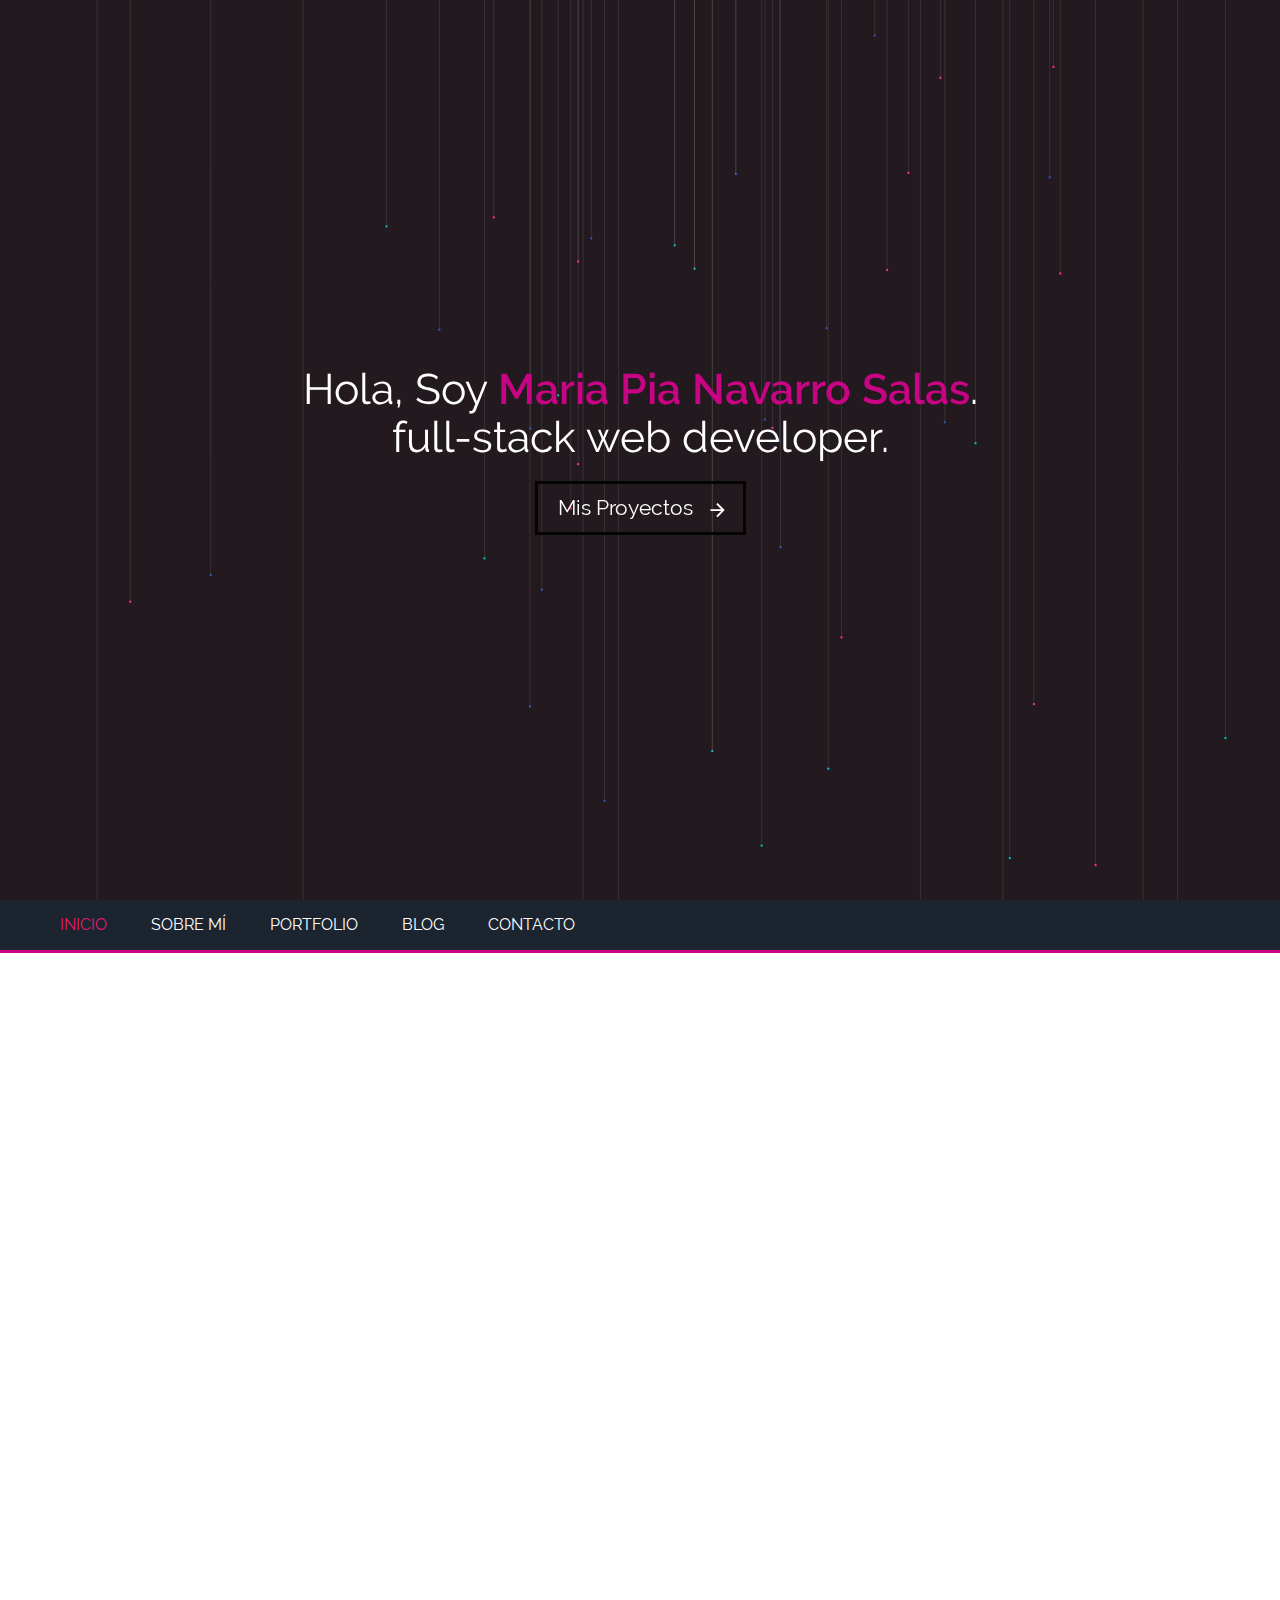
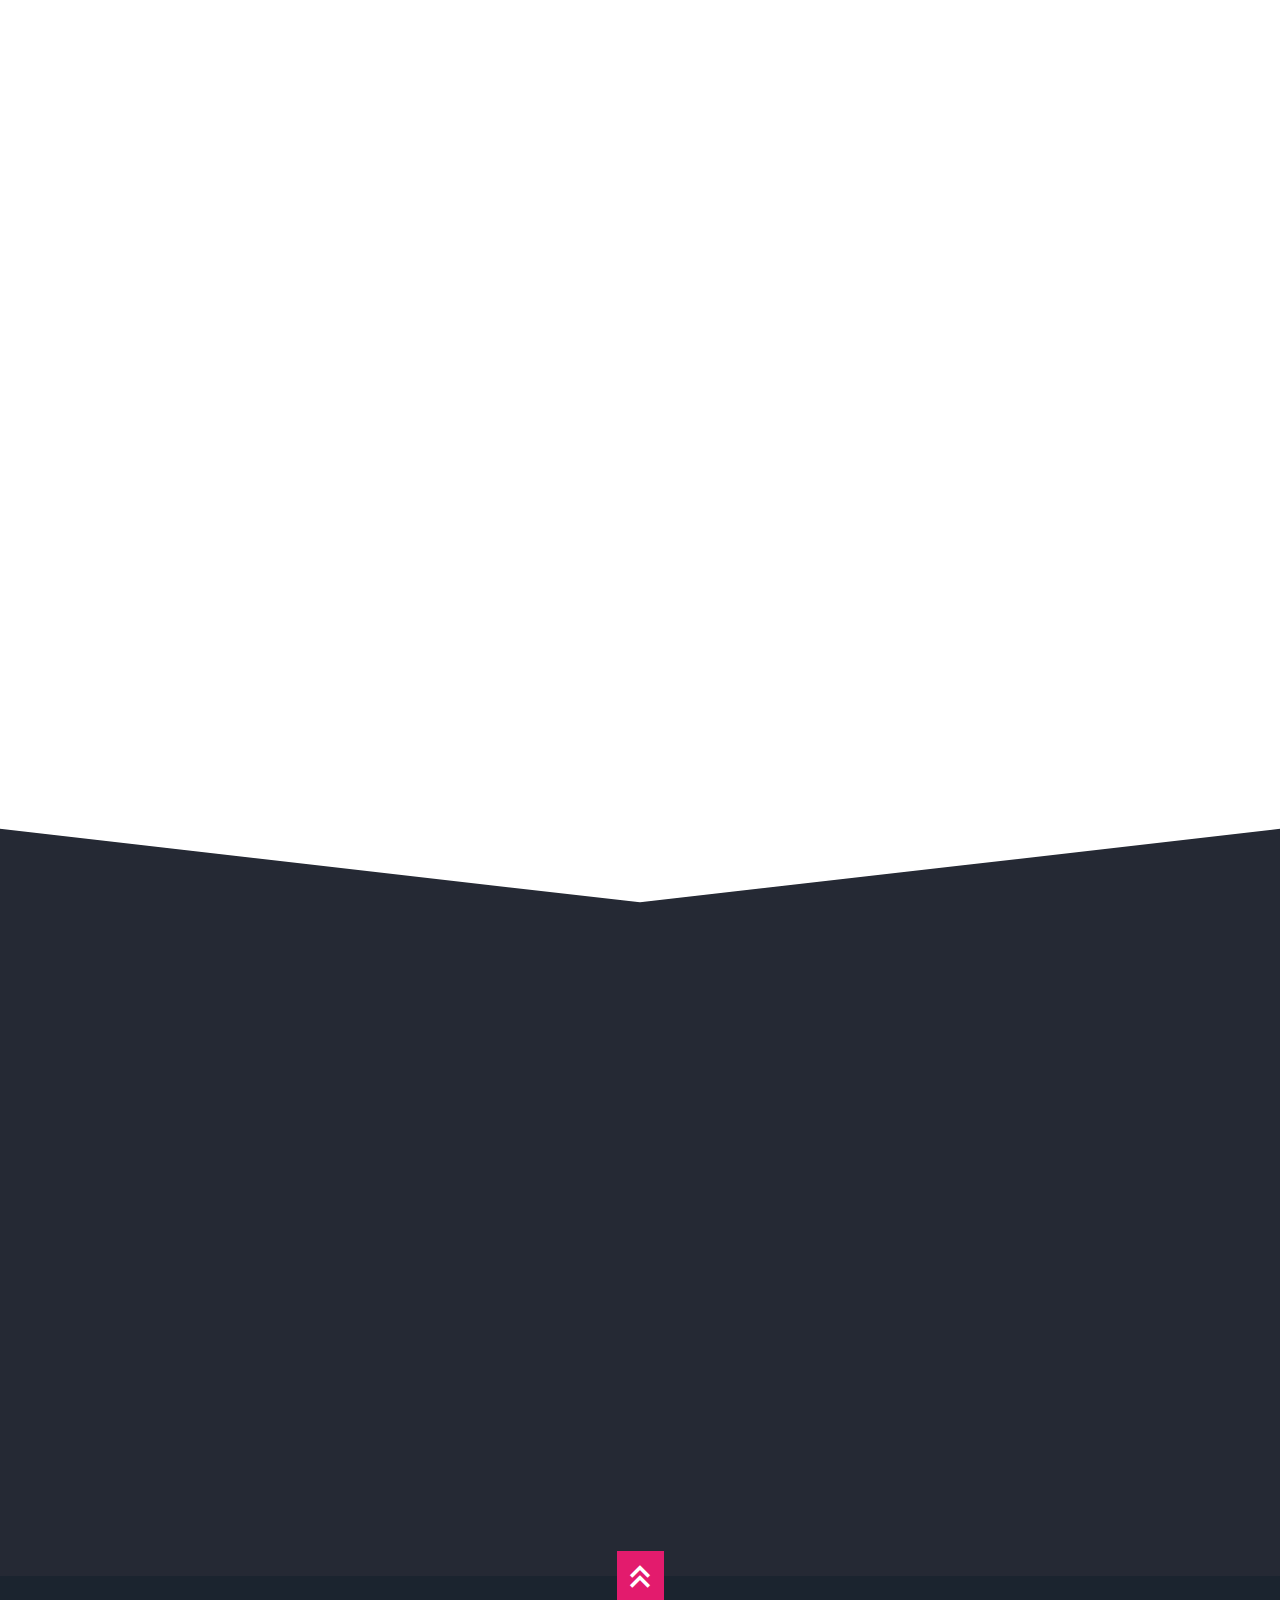
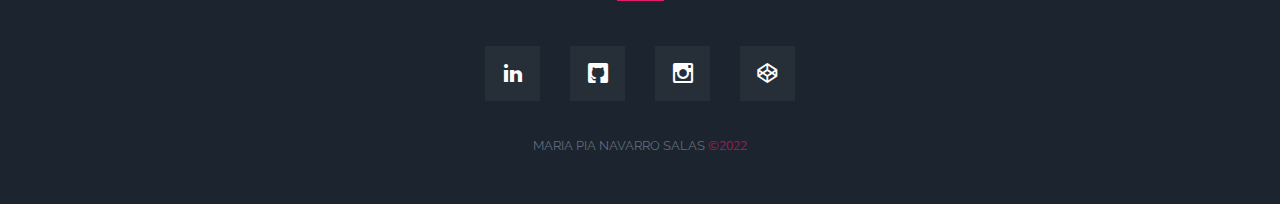
==== index.html @ 1028c662 "first commit" ====
<!DOCTYPE html>
<html>
  
<head>
    <title></title>
    <meta
      name="viewport"
      content="width=device-width, initial-scale=1.0, maximum-scale=1, user-scalable=no"
    />

    <!-- HOSTED -->
    <link
      href="https://fonts.googleapis.com/css?family=Open+Sans:400,600,700,600italic,300italic,400italic,300,700italic,800italic,800"
      rel="stylesheet"
      type="text/css"
    />
    <link
      href="fonts/mdi/css/materialdesignicons.min.css"
      media="all"
      rel="stylesheet"
    />

    <!-- LOCAL -->
    <link rel="stylesheet" href="style/style.css" />
    <link rel='shortcut icon' href='favicon.ico' type='image/x-icon'/ >

    <!-- HOSTED -->
    <script src="../cdnjs.cloudflare.com/ajax/libs/prefixfree/1.0.7/prefixfree.min.js"></script>
    <script src="../ajax.googleapis.com/ajax/libs/jquery/2.2.0/jquery.min.js"></script>
    <script src="../cdnjs.cloudflare.com/ajax/libs/mixitup/2.1.11/jquery.mixitup.min.js"></script>
    <script src="../cdnjs.cloudflare.com/ajax/libs/waypoints/4.0.0/jquery.waypoints.min.js"></script>

    <!-- LOCAL -->
    <script src="scripts/pt.min.js"></script>
    <script src="scripts/index.js"></script>
    <script src="scripts/modal.js"></script>
  </head>
  <body>
    <div class="overflow-wrap">
      <!-- HOME -->
      <div class="modal-wrap flex">
        <div class="mask"></div>
        <div class="modal" id="modal">
          <div class="carousel-wrap">
            <div class="window">
              <div id="carousel">
                
                <div class="slide"></div>
                <div class="slide"></div>
              </div>
              <i class="mdi mdi-chevron-left" id="prev"></i>
              <i class="mdi mdi-chevron-right" id="next"></i>
            </div>
          </div>
          <div class="info-box">
            <div class="title"></div>
            <div class="tag"></div>
            <div class="detail"></div>
            <a href="#" target="_blank"
              ><div class="button">
                <i class="mdi mdi-open-in-new"></i>VIEW SITE
              </div></a
            >
          </div>
          <i class="close mdi mdi-close"></i>
        </div>
      </div>

      <section id="home" class="flex height-fix">
        <div id="pt" class="canvas"></div>
        <div class="flex">
          <div class="text">
            Hola, Soy <span class="highlight">Maria Pia Navarro Salas</span>.
            <br />
             full-stack web developer.
          </div>

          <div class="button page-link" dest="about">
            Mis Proyectos <i class="mdi mdi-arrow-right"></i>
          </div>

          <nav class="flex">
            <div class="link-wrap">
              <div class="active page-link" dest="home">inicio</div>
              <div class="page-link" dest="about">sobre mí</div>
              <div class="page-link" dest="portfolio">portfolio</div>
              <div class="page-link" dest="blog">blog</div>
              <div class="page-link" dest="contact">contacto</div>
            </div>
            <i class="mdi mdi-menu"></i>
          </nav>
        </div>
      </section>

      <!-- ABOUT -->
      <section id="about">
        <div class="container flex">
          <div class="header waypoint" data-animation="slide-in-left">
            SOBRE MÍ
          </div>
          <div
            class="header-bar waypoint"
            data-animation="slide-in-left"
            data-delay=".5s"
          ></div>

          <div class="flex row label-wrap">
            <div class="flex row-gt-sm">
              <div class="flex bullet-wrap ">
                <div class="hex-wrap waypoint" data-animation="flip-in-x">
                  <div class="hexagon">
                    <i class="mdi mdi-lan"></i>
                  </div>
                </div>
                <div class="waypoint" data-animation="fade-in">
                  <div class="label bold">Experiencia Integral</div>
                  <div>
                    Capacidad en desarrollo frontend y backend para trabajar en todas las capas de una app.
                  </div>
                </div>
              </div>

              <div class="flex bullet-wrap ">
                <div
                  class="hex-wrap waypoint"
                  data-animation="flip-in-x"
                  data-delay=".2s"
                >
                  <div class="hexagon">
                    <i class="mdi mdi-alert"></i>
                  </div>
                </div>
                <div class="waypoint" data-animation="fade-in" data-delay=".2s">
                  <div class="label bold">Resolución de Problemas</div>
                  <div>Habilidad para identificar y solucionar desafíos técnicos de manera eficiente.</div>
                </div>
              </div>
            </div>
            <div class="flex row-gt-sm">
              <div class="flex bullet-wrap ">
                <div
                  class="hex-wrap waypoint"
                  data-animation="flip-in-x"
                  data-delay=".4s"
                >
                  <div class="hexagon">
                    <i class="mdi mdi-wechat"></i>
                  </div>
                </div>
                <div class="waypoint" data-animation="fade-in" data-delay=".4s">
                  <div class="label bold">Colaboración y Comunicación</div>
                  <div>Habilidad para trabajar en equipo, comunicar ideas técnicas y colaborar efectivamente.</div>
                </div>
              </div>

              <div class="flex bullet-wrap ">
                <div
                  class="hex-wrap waypoint"
                  data-animation="flip-in-x"
                  data-delay=".6s"
                >
                  <div class="hexagon">
                    <i class="mdi mdi-trending-up"></i>
                  </div>
                </div>
                <div class="waypoint" data-animation="fade-in" data-delay=".6s">
                  <div class="label bold">Aprendizaje Continuo</div>
                  <div>
                    Voluntad para adaptarme y aprender constantemente las últimas tendencias y tecnologías en desarrollo web.
                  </div>
                </div>
              </div>
            </div>
          </div>

          <div class="skills-wrapper flex row-gt-sm">
            <div
              class="flex flex-50-gt-sm waypoint"
              data-animation="slide-in-left"
            >
              <img src="img/me11.png" class="me" />
              <!-- <div><img class="up-arrow" src="img/up-arrow.png"></div> -->
              <div class="label bold">Quién Soy?</div>
              <div>
                Soy Desarrolladora-Fullstack
                <a
                  class="highlight"
                  href="https://github.com/RedDallya"
                  target="_blank"
                  >FreeLance</a
                >
                en Argentina, BA.
                <br />
                Poseo un profundo interés y pasión por el universo de las bases de datos, la integración de sistemas y la aplicación creativa de estos conocimientos en entornos profesionales.
                <br />
                <span class="page-link highlight" dest="contact"
                  >Hagamos algo especial!</span
                >
              </div>
            </div>

            <div
              class="flex flex-50-gt-sm waypoint bars-wrap"
              data-animation="slide-in-right"
            >
              <div class="bar flex">
                <div class="bar fill" style="width:90%">
                  <div class="tag bold flex">CSS</div>
                </div>
                <span>90%</span>
              </div>

              <div class="bar flex">
                <div class="bar fill" style="width:95%">
                  <div class="tag bold flex">HTML</div>
                </div>
                <span>95%</span>
              </div>

              <div class="bar flex">
                <div class="bar fill" style="width:90%">
                  <div class="tag bold flex">React.js</div>
                </div>
                <span>80%</span>
              </div>

              <div class="bar flex">
                <div class="bar fill" style="width:90%">
                  <div class="tag bold flex">Java</div>
                </div>
                <span>80%</span>
              </div>

              <div class="bar flex">
                <div class="bar fill" style="width:90%">
                  <div class="tag bold flex">Angular</div>
                </div>
                <span>90%</span>
              </div>

              <div class="bar flex">
                <div class="bar fill" style="width:85%">
                  <div class="tag bold flex">Node.js</div>
                </div>
                <span>85%</span>
              </div>

              <div class="bar flex">
                <div class="bar fill" style="width:65%">
                  <div class="tag bold flex">Ruby/Rails</div>
                </div>
                <span>65%</span>
              </div>

              <div class="bar flex">
                <div class="bar fill" style="width:90%">
                  <div class="tag bold flex">UI Design</div>
                </div>
                <span>90%</span>
              </div>

              <div class="bar flex">
                <div class="bar fill" style="width:90%">
                  <div class="tag bold flex">SpringBoot</div>
                </div>
                <span>90%</span>
              </div>

              <div class="bar flex">
                <div class="bar fill" style="width:50%">
                  <div class="tag bold flex">Python</div>
                </div>
                <span>50%</span>
              </div>
            </div>
          </div>
        </div>
      </section>

      <!-- PORTFOLIO -->
      <section class="flex" id="portfolio">
        <div class="header waypoint" data-animation="slide-in-right">
          PROYECTOS
        </div>
        <div
          class="header-bar waypoint"
          data-animation="slide-in-right"
          data-delay=".3s"
        ></div>

        <div class="filter-wrap waypoint" data-animation="fade-in">
          <div class="flex row">
            <div class="filter" data-filter="all">ALL</div>
           
          </div>
          <div class="float-bar">
            <div class="flex row">
              <div class="filter" data-filter="all">ALL</div>
              
              <div class="filter" data-filter=".react">REACT-JS</div>
              <div class="filter" data-filter=".js">JAVASCRIPT</div>
            </div>
          </div>
        </div>

        <div id="gallery" class="container flex row wrap waypoint">
          <div class="mix react" data-my-order="1">
            <div>
              <div class="card"></div>
              <div class="text">
                <div class="bold">PORTFOLIO CV</div>
                <span class="highlight">React JS / Java</span>
              </div>
              <div class="button" id="ordering">SABER MÁS</div>
            </div>
          </div>

          <div class="mix react" data-my-order="1">
            <div>
              <div class="card"></div>
              <div class="text">
                <div class="bold">DESCUBRE MUSAI CHAN </div>
                <span class="highlight">React JS / Python</span>
              </div>
              <div class="button" id="discover">SABER MÁS</div>
            </div>
          </div>

          <div class="mix react" data-my-order="1">
            <div>
              <div class="card"></div>
              <div class="text">
                <div class="bold">SERVICIOS</div>
                <span class="highlight">React / Ruby on Rails / AEM</span>
              </div>
              <div class="button" id="newrelic">SABER MÁS</div>
            </div>
          </div>

          <div class="mix js" data-my-order="1">
            <div>
              <div class="card"></div>
              <div class="text">
                <div class="bold">RESTAURANT MENU</div>
                <span class="highlight">JavaScript</span>
              </div>
              <div class="button" id="roambi">SABER MÁS</div>
            </div>
          </div>

          

         

         

        

          <div class="mix js" data-my-order="1">
            <div>
              <div class="card"></div>
              <div class="text">
                <div class="bold">DILERIA TRAVEL</div>
                <span class="highlight">React.js / Node</span>
              </div>
              <div class="button" id="themall">SABER MÁS</div>
            </div>
          </div>
        </div>
      </section>

     <!-- BLOG -->
<section id="blog">
  <div class="container flex">
    <div class="header waypoint" data-animation="slide-in-left">BLOG</div>
    <div
      class="header-bar waypoint"
      data-animation="slide-in-left"
      data-delay=".5s"
    ></div>

    <div class="flex row wrap">
      <div class="flex row-gt-sm">
        <a
          href="https://www.youtube.com/@DallyaCodeQueen/featured"
          target="_blank"
        >
          <div class="blog-wrap waypoint" data-animation="fade-in">
            <div class="fade-wrap">
              <div class="thumb" id="thumb-1"></div>
              <div class="label bold">Aprende programacion de cero a experto</div>
              <div class="date">mayo 09, 2023</div>
              <div class="bar"></div>
              <div class="text">
               Bienvenido a mi canal de youtube, aquí encontraras toda la informacion para convertirte en un auténtico experto de la programación, Únete!
              </div>
            </div>
          </div>
        </a>
      </div>
    </div>
  </div>
</section>


      <!-- CONTACT -->
      <section id="contact">
        <svg
          preserveAspectRatio="none"
          viewBox="0 0 100 102"
          height="75"
          width="100%"
          version="1.1"
          xmlns="http://www.w3.org/2000/svg"
          class="svgcolor-light"
        >
          <path d="M0 0 L50 100 L100 0 Z" fill="white" stroke="white"></path>
        </svg>
        <div class="container flex">
          <div class="header waypoint" data-animation="slide-in-left">
            CONTACTO
          </div>
          <div
            class="header-bar waypoint"
            data-animation="slide-in-right"
            data-delay=".25s"
          ></div>
          <div
            class="highlight waypoint"
            data-animation="slide-in-right"
            data-delay=".5s"
          >
          ¿Tienes alguna pregunta o quieres trabajar juntos?
          </div>
          <form
            class="waypoint"
            data-animation="pop-in"
            data-delay=".5s"
            id="contact-form"
          >
            <input placeholder="Nombre" type="text" name="name" required />
            <input
              placeholder="Email"
              type="email"
              name="email"
              required
            />
            <textarea
              placeholder="Tu Mensaje"
              type="text"
              name="message"
            ></textarea>
            <div id="success">
              <div>
                Tu mensaje fue enviado correctamente, gracias!<span
                  id="close"
                  class="mdi mdi-close"
                ></span>
              </div>
            </div>
            <input class="button" type="submit" id="submit" value="SUBMIT" />
          </form>
        </div>
      </section>

      <footer>
        <i class="mdi mdi-chevron-double-up page-link" dest="home"></i>

        <div class="icon-wrap flex row">
          <a href="https://www.linkedin.com/in/reddallya/">
            <div class="flex icon" id="icon-2">
              <i class="mdi mdi-linkedin"></i>
            </div>
          </a>
          <a href="https://github.com/RedDallya">
            <div class="flex icon" id="icon-3">
              <i class="mdi mdi-github-box"></i>
            </div>
          </a>
          <a href="https://instagram.com/pipi_salas3">
            <div class="flex icon" id="icon-4">
              <i class="mdi mdi-instagram"></i>
            </div>
          </a>
          <a href="https://codepen.io/RedDallya">
            <div class="flex icon" id="icon-5">
              <i class="mdi mdi-codepen"></i>
            </div>
          </a>
        </div>
        <div class="info-box">
          <div class="footnote">
            MARIA PIA NAVARRO SALAS <span class="highlight">&copy;2022</span>
          </div>
        </div>
      </footer>
    </div>

    <div id="preload">
      <img src="img/me.png" />
      <img src="img/filler.html" />
      <img src="img/thumb-1.png" />
      <img src="img/thumb-2.jpg" />
      <img src="img/thumb-3.jpg" />
      <img src="img/thumb-4.jpg" />
      <img src="img/thumb-5.jpg" />
      <img src="img/thumb-6.jpg" />
      <img src="img/blog-1.jpg" />
      <img src="img/slides/discover-0.jpg" />
      <img src="img/slides/discover-1.jpg" />
      
      <img src="img/slides/ordering-0.jpg" />
      <img src="img/slides/ordering-1.jpg" />
      <img src="img/slides/ordering-2.jpg" />
      <img src="img/slides/newrelic-0.jpg" />
      <img src="img/slides/newrelic-1.jpg" />
      <img src="img/slides/newrelic-2.jpg" />
      <img src="img/slides/mystand-0.jpg" />
      <img src="img/slides/mystand-1.jpg" />
      <img src="img/slides/mystand-2.jpg" />
      <img src="img/slides/never-0.jpg" />
      <img src="img/slides/never-1.jpg" />
      <img src="img/slides/never-2.jpg" />
      <img src="img/slides/powur-0.jpg" />
      <img src="img/slides/powur-1.jpg" />
      <img src="img/slides/powur-2.jpg" />
      <img src="img/slides/roambi-0.jpg" />
      <img src="img/slides/roambi-1.jpg" />
      <img src="img/slides/roambi-2.jpg" />
      <img src="img/slides/themall-0.jpg" />
      <img src="img/slides/themall-1.jpg" />
      <img src="img/slides/themall-2.jpg" />
      <img src="img/slides/walker-0.jpg" />
      <img src="img/slides/walker-1.jpg" />
      <img src="img/slides/walker-2.jpg" />
    </div>
  </body>


</html>

<script src="scripts/canvas.js"></script>
---- style/style.css ----
@font-face {
  font-family: "Raleway";
  src: url("../fonts/Raleway-Regular.ttf");
}
@font-face {
  font-family: "Raleway-semibold";
  src: url("../fonts/Raleway-SemiBold.ttf");
}
@font-face {
  font-family: "Raleway-bold";
  src: url("../fonts/Raleway-Bold.ttf");
}
@keyframes fadeIn {
  100% {
    opacity: 1;
  }
}
@keyframes flipInX {
  from {
    -webkit-animation-timing-function: ease-in;
    animation-timing-function: ease-in;
    opacity: 0;
    -webkit-transform: perspective(400px) rotateY(90deg);
    transform: perspective(400px) rotateY(90deg);
  }
  40% {
    -webkit-animation-timing-function: ease-in;
    animation-timing-function: ease-in;
    -webkit-transform: perspective(400px) rotateY(-20deg);
    transform: perspective(400px) rotateY(-20deg);
  }
  60% {
    opacity: 1;
    -webkit-transform: perspective(400px) rotateY(10deg);
    transform: perspective(400px) rotateY(10deg);
  }
  80% {
    -webkit-transform: perspective(400px) rotateY(-5deg);
    transform: perspective(400px) rotateY(5deg);
  }
  to {
    opacity: 1;
    -webkit-transform: perspective(400px);
    transform: perspective(400px);
  }
}
@keyframes popDown {
  0% {
    transform: translateY(-100px);
  }
}
@keyframes slideUp {
  0% {
    transform: translateY(300px);
  }
  100% {
    opacity: 1;
    transform: translateY(0);
  }
}
@keyframes slideDown {
  0% {
    transform: translateY(-300px);
  }
  100% {
    opacity: 1;
    transform: translateY(0);
  }
}
@keyframes slideInLeft {
  0% {
    opacity: 0;
    transform: translateX(-300px);
  }
  100% {
    opacity: 1;
    transform: translateX(0);
  }
}
@keyframes slideInRight {
  0% {
    opacity: 0;
    transform: translateX(300px);
  }
  100% {
    opacity: 1;
    transform: translateX(0);
  }
}
@keyframes toBottomFromTop {
  49% {
    transform: translateY(100%);
  }
  50% {
    opacity: 0;
    transform: translateY(-100%);
  }
  51% {
    opacity: 1;
  }
}
@keyframes popIn {
  0% {
    transform: scale(0);
  }
  60% {
    opacity: 1;
    transform: scale(1.05);
  }
  80% {
    transform: scale(0.95);
  }
  100% {
    opacity: 1;
    transform: scale(1);
  }
}
a {
  color: inherit;
  text-decoration: none;
}

body {
  color: #fff;
  font-family: "Raleway";
  font-size: 8pt;
  -webkit-font-smoothing: antialiased;
  -moz-osx-font-smoothing: grayscale;
  margin: 0px;
  overflow-x: hidden;
  text-align: center;
}

#preload {
  display: none;
}

.page-link {
  cursor: pointer;
}

.disable-hover {
  pointer-events: none;
}

.overflow-wrap {
  overflow-x: hidden;
}

.canvas {
  background: url("../img/filler2.png") center center/cover;
  height: 100%;
  left: 0;
  position: absolute;
  top: 0;
  width: 100vw;
}

.button {
  border: 3px solid #040404;
  box-sizing: inherit;
  cursor: pointer;
  display: inline-block;
  font-size: 13pt;
  padding: 10px 20px;
  transition: all 0.5s;
}
.button:hover {
  background-color: #04c2c9;
  border-color: #04c2c9;
}
.button .mdi {
  vertical-align: middle;
}

.bold {
  font-family: "Raleway-bold";
}

.flex {
  align-items: center;
  display: flex;
  flex-direction: column;
  justify-content: center;
}
.flex.row {
  flex-direction: row;
}
.flex.wrap {
  flex-wrap: wrap;
}

.hex-wrap {
  display: inline-block;
  height: 80px;
  position: relative;
  text-align: center;
  width: 80px;
  
}

.hexagon {
  background-color: #c90484;
  display: inline-block;
  height: 100%;
  width: calc(100% * 0.57735);
  border-radius: 80%;
}

.hexagon:before {
  background-color: inherit;
  content: "";
  height: inherit;
  position: absolute;
  right: calc((100% / 2) - ((100% * 0.57735) / 2));
  top: 0;
  transform: rotateZ(60deg);
  width: inherit;
}

.hexagon:after {
  background-color: inherit;
  content: "";
  height: inherit;
  position: absolute;
  right: calc((100% / 2) - ((100% * 0.57735) / 2));
  top: 0;
  transform: rotateZ(-60deg);
  width: inherit;
}

.highlight {
  color: #c90484;
}

.header {
  color: #444649;
  font-family: "raleway-bold";
  font-size: 25pt;
  position: relative;
  position: relative;
}

.header-bar {
  background: rgb(68, 73, 68);
  height: 4px;
  margin: 25px 0 75px 0;
  width: 70px;
}

.label {
  font-size: 14pt;
  font-weight: 500;
}

.resume {
  background: #455261;
  height: 100px;
}

nav {
  bottom: 0;
  left: 0;
  position: absolute;
  background: #1b242f;
  border-bottom: 3px solid #c90484;
  height: 50px;
  text-align: left;
  width: 100%;
  z-index: 99;
}
nav.fixed {
  bottom: inherit;
  left: 0;
  position: fixed;
  top: 0;
}
nav.fixed.desk {
  animation: popDown 0.5s;
}
nav .link-wrap {
  background: #333;
  height: 0;
  max-width: 1200px;
  overflow: hidden;
  position: absolute;
  top: 53px;
  transition: height 0.3s ease-out;
  width: 100%;
}
nav .link-wrap.visible {
  height: 220px;
}
nav .link-wrap div {
  cursor: pointer;
  font-size: 12pt;
  padding: 12px 20px;
  text-transform: uppercase;
  transition: color 0.5s;
}
nav .link-wrap div:first-child {
  padding: 25px 20px 12px 20px;
}
nav .link-wrap div:hover {
  color: #e31b6d;
}
nav .mdi-menu {
  font-size: 30pt;
  line-height: 36pt;
  margin: auto 0;
  position: absolute;
  right: 5vw;
  top: 0;
}
nav .active {
  color: #e31b6d;
}

.carousel-wrap {
  height: 250px;
  margin: 0 auto;
  position: relative;
}

.window {
  background: #222;
  overflow: hidden;
  position: relative;
}

#carousel {
  position: relative;
  top: 0;
  width: 10000px;
}

.slide {
  cursor: pointer;
  display: flex;
  flex-direction: column;
  float: left;
  height: 250px;
  justify-content: center;
}

.mdi-chevron-left,
.mdi-chevron-right {
  background: rgba(0, 0, 0, 0.3);
  bottom: 0;
  color: #fff;
  cursor: pointer;
  cursor: pointer;
  font-size: 14pt !important;
  font-weight: bold;
  padding: 10px 15px;
  position: absolute;
}

.mdi-chevron-left {
  left: 0;
}

.mdi-chevron-right {
  right: 0;
}

.transition {
  transition: 0.7s;
}

.modal-wrap {
  height: 100vh;
  pointer-events: none;
  position: fixed;
  width: 100vw;
  z-index: 100;
}
.modal-wrap .mask {
  background: rgba(0, 0, 0, 0.5);
  height: 100%;
  left: 0;
  opacity: 0;
  position: absolute;
  top: 0;
  transition: opacity 0.3s;
  width: 100%;
}
.modal-wrap .modal {
  align-items: flex-start;
  background: #fff;
  box-shadow: 0 0 10px rgba(0, 0, 0, 0.4);
  box-sizing: border-box;
  color: #333;
  height: 100vh;
  opacity: 0;
  position: relative;
  text-align: left;
  transform: scale(0.8);
  transition: all 0.3s;
}
.modal-wrap .close {
  bottom: 25px;
  color: #bbb;
  cursor: pointer;
  font-size: 20pt;
  font-weight: 800;
  position: absolute;
  right: 10px;
}
.modal-wrap .info-box {
  border-top: 3px solid #1b242f;
  box-sizing: border-box;
  color: #444;
  padding: 15px 10px 85px 10px;
}
.modal-wrap .title {
  font-family: "Raleway-bold";
  font-size: 16pt;
  line-height: 20pt;
}
.modal-wrap .tag {
  border-bottom: 1px solid rgba(0, 0, 0, 0.1);
  color: #c0c0c0;
  display: block;
  font-family: "Raleway-bold";
  font-size: 8pt;
  font-weight: 300;
  padding-bottom: 15px;
}
.modal-wrap .detail {
  font-size: 9pt;
  line-height: 14pt;
  margin-top: 13px;
}
.modal-wrap .mdi-open-in-new {
  font-size: 11pt;
  left: -10px;
  position: relative;
}
.modal-wrap .button {
  background: #e31b6d;
  border: 0;
  bottom: 20px;
  color: #fff;
  cursor: pointer;
  font-size: 10pt;
  font-weight: 600;
  left: 10px;
  padding: 11px 30px;
  pointer-events: none;
  position: absolute;
  transition: all 0.5s;
  visibility: hidden;
}
.modal-wrap .button.visible {
  pointer-events: initial;
  visibility: visible;
}
.modal-wrap .button:hover {
  background: #fff;
  color: #e31b6d;
}
.modal-wrap .carousel {
  box-shadow: 10px 10px 5px 0px rgba(0, 0, 0, 0.25);
}
.modal-wrap.visible {
  pointer-events: initial;
}
.modal-wrap.visible .modal {
  opacity: 1;
  transform: scale(1);
}
.modal-wrap.visible .mask {
  opacity: 1;
}

section {
  color: #616161;
  line-height: 11pt;
  padding: 70px 0 70px 0;
  position: relative;
}
section .container {
  box-sizing: border-box;
  margin: 0 auto;
  max-width: 1200px;
  padding: 0 10px;
  width: 100%;
}
section:nth-of-type(1) {
  color: #fff;
  height: calc(100vh + 53px);
  padding: 0 10px;
}
section:nth-of-type(1) .highlight {
  font-family: "Raleway-semibold";
}
section:nth-of-type(1) .text {
  font-size: 16pt;
  line-height: 20pt;
  margin: 0 0 20px 0;
  pointer-events: none;
  z-index: 1;
}
section:nth-of-type(1) .hexagon {
  transition: transform 0.9s ease-in-out;
}
section:nth-of-type(1) .hexagon:hover {
  transform: rotate(540deg);
}
section:nth-of-type(1) .button {
  margin-bottom: 53px;
  padding: 12px 40px 12px 15px;
  position: relative;
}
section:nth-of-type(1) .button .mdi {
  position: absolute;
  right: 15px;
  top: 11px;
  transition: transform 0.3s;
}
section:nth-of-type(1) .button:hover .mdi {
  transform: rotate(90deg);
}
section:nth-of-type(2) .label-wrap .label {
  margin: 20px 0 10px 0;
}
section:nth-of-type(2) .bullet-wrap {
  height: 200px;
  justify-content: flex-start;
  padding: 0 7px;
}
section:nth-of-type(2) .highlight {
  color: #009ada;
}
section:nth-of-type(2) .up-arrow {
  height: 30px;
  margin: 15px 0;
}
section:nth-of-type(2) .skills-wrapper {
  align-items: flex-start;
  width: 100%;
}
section:nth-of-type(2) .skills-wrapper .me {
  height: 200px;
}
section:nth-of-type(2) .skills-wrapper .label {
  margin: 20px 0 15px 0;
}
section:nth-of-type(2) .hexagon i {
  color: #fff;
  font-size: 34pt;
  left: 0;
  position: absolute;
  right: 0;
  top: 20px;
  z-index: 1;
}
section:nth-of-type(2) .bars-wrap {
  margin: 50px auto 0 auto;
  max-width: 90%;
  width: calc(100% - 15px);
}
section:nth-of-type(2) .bars-wrap:not(.animated) .fill {
  width: 0 !important;
}
section:nth-of-type(2) .bar {
  align-items: flex-end;
  background-color: #eee;
  color: #666;
  font-size: 7pt;
  height: 22px;
  margin: 0 0 12px 0;
  position: relative;
}
section:nth-of-type(2) .bar:nth-child(1) .fill {
  transition: 1.1s 0.2s width ease-in-out;
}
section:nth-of-type(2) .bar:nth-child(2) .fill {
  transition: 1.2s 0.2s width ease-in-out;
}
section:nth-of-type(2) .bar:nth-child(3) .fill {
  transition: 1.3s 0.2s width ease-in-out;
}
section:nth-of-type(2) .bar:nth-child(4) .fill {
  transition: 1.4s 0.2s width ease-in-out;
}
section:nth-of-type(2) .bar:nth-child(5) .fill {
  transition: 1.5s 0.2s width ease-in-out;
}
section:nth-of-type(2) .bar:nth-child(6) .fill {
  transition: 1.6s 0.2s width ease-in-out;
}
section:nth-of-type(2) .bar:nth-child(7) .fill {
  transition: 1.7s 0.2s width ease-in-out;
}
section:nth-of-type(2) .bar:nth-child(8) .fill {
  transition: 1.8s 0.2s width ease-in-out;
}
section:nth-of-type(2) .bar:nth-child(9) .fill {
  transition: 1.9s 0.2s width ease-in-out;
}
section:nth-of-type(2) .bar:nth-child(10) .fill {
  transition: 2s 0.2s width ease-in-out;
}
section:nth-of-type(2) .bar span {
  display: none;
}
section:nth-of-type(2) .bar.fill {
  left: 0;
  position: absolute;
  top: 0;
  background-color: #c90484;
  opacity: 1;
  padding: 0;
}
section:nth-of-type(2) .bar .tag {
  left: 0;
  position: absolute;
  top: 0;
  background-color: #cc7cb0;
  color: #fff;
  height: 100%;
  width: 110px;
  width: 70px;
}
section:nth-of-type(2) .bar.secondary {
  background-color: #c51675;
}
section:nth-of-type(2) .bar.secondary .tag {
  background-color: #e31b6d;
}
section:nth-of-type(2) .bar span {
  padding: 0 15px 0 0;
  z-index: 1;
}
section:nth-of-type(3) {
  background: #f5f5f5;
}
section:nth-of-type(3) .container {
  padding: 0;
}
section:nth-of-type(3) .filter-wrap {
  position: relative;
  white-space: nowrap;
}
section:nth-of-type(3) .filter {
  cursor: pointer;
  font-size: 6pt;
  font-weight: 600;
  padding: 0 20px;
  transition: background-color 0.5s;
}
section:nth-of-type(3) .float-bar {
  bottom: 0;
  left: 30px;
  position: absolute;
  top: 0;
  background: #e31b6d;
  border-radius: 1px;
  height: 25px;
  margin: auto 0;
  overflow: hidden;
  position: absolute;
  transition: all 0.5s ease-in-out;
}
section:nth-of-type(3) .float-bar .row {
  bottom: 0;
  left: -30px;
  position: absolute;
  top: 0;
  margin: auto 0;
  transition: left 0.5s ease-in-out;
}
section:nth-of-type(3) .float-bar .row .filter {
  color: #fff;
}
section:nth-of-type(3) .text {
  left: 0;
  position: absolute;
  top: 0;
  width: 100%;
}
section:nth-of-type(3) #gallery {
  margin: 20px 0;
}
section:nth-of-type(3) #gallery .text,
section:nth-of-type(3) #gallery .button {
  color: #1b242f;
  opacity: 0;
  text-align: center;
  transition: all 0.3s ease-in-out;
  z-index: 2;
}
section:nth-of-type(3) #gallery .text .bold,
section:nth-of-type(3) #gallery .button .bold {
  font-size: 16pt;
}
section:nth-of-type(3) #gallery .button {
  bottom: 0;
  left: 0;
  position: absolute;
  right: 0;
  border: 2px solid #e31b6d;
  font-size: 13pt;
  margin: 0 auto;
  padding: 7px 0;
  width: 170px;
}
section:nth-of-type(3) #gallery .mix {
  display: none;
  position: relative;
}
section:nth-of-type(3) #gallery .mix .waypoint {
  background: #fff;
}
section:nth-of-type(3) #gallery .mix .button:hover {
  background: #e31b6d;
  color: #fff;
}
section:nth-of-type(3) #gallery .mix:nth-child(1) .card {
  background: url("../img/thumb-1.jpg") center center/cover;
}
section:nth-of-type(3) #gallery .mix:nth-child(2) .card {
  background: url("../img/thumb-2.jpg") center center/cover;
}
section:nth-of-type(3) #gallery .mix:nth-child(3) .card {
  background: url("../img/thumb-3.jpg") center center/cover;
}
section:nth-of-type(3) #gallery .mix:nth-child(4) .card {
  background: url("../img/thumb-4.jpg") center center/cover;
}
section:nth-of-type(3) #gallery .mix:nth-child(5) .card {
  background: url("../img/thumb-5.jpg") center center/cover;
}
section:nth-of-type(3) #gallery .mix:nth-child(6) .card {
  background: url("../img/thumb-6.jpg") center center/cover;
}
section:nth-of-type(3) #gallery .mix:nth-child(7) .card {
  background: url("../img/thumb-7.jpg") center center/cover;
}
section:nth-of-type(3) #gallery .mix:nth-child(8) .card {
  background: url("../img/thumb-8.jpg") center center/cover;
}
section:nth-of-type(3) #gallery .mix:nth-child(9) .card {
  background: url("../img/thumb-9.jpg") center center/cover;
}
section:nth-of-type(3) #gallery .mix:nth-child(10) .card {
  background: url("../img/thumb-10.html") center center/cover;
}
section:nth-of-type(3) #gallery .mix:nth-child(11) .card {
  background: url("../img/thumb-11.html") center center/cover;
}
section:nth-of-type(3) #gallery .mix:nth-child(12) .card {
  background: url("../img/thumb-12.html") center center/cover;
}
section:nth-of-type(3) #gallery .mix .card {
  height: 240px;
  max-width: 100%;
  transition: opacity 0.5s;
  width: calc(50vw - 8px);
}
section:nth-of-type(3) #gallery .mix:hover .card {
  opacity: 0;
}
section:nth-of-type(3) #gallery .mix:hover .text {
  cursor: default;
  opacity: 1;
  top: 24%;
}
section:nth-of-type(3) #gallery .mix:hover .button {
  bottom: 24%;
  opacity: 1;
}
section .flex-50-gt-sm {
  display: block;
}
section:nth-of-type(4) {
  padding: 130px 0 100px 0;
  text-align: left;
}
section:nth-of-type(4) .flex.row-gt-sm,
section:nth-of-type(4) .flex.wrap {
  align-items: flex-start;
}
section:nth-of-type(4) .gradient {
  height: 100%;
  left: 0;
  position: absolute;
  top: 0;
  width: 100%;
}
section:nth-of-type(4) .blog-wrap {
  cursor: pointer;
  margin: 0 0 50px 0;
  padding: 0 2px;
  width: 100%;
}
section:nth-of-type(4) .blog-wrap #thumb-1 {
  background: url("../img/blog-1.jpg") center center/cover;
}
section:nth-of-type(4) .blog-wrap #thumb-2 {
  background: url("../img/blog-2.jpg") center center/cover;
}
section:nth-of-type(4) .blog-wrap #thumb-3 {
  background: url("../img/blog-3.jpg") center center/cover;
}
section:nth-of-type(4) .blog-wrap #thumb-4 {
  background: url("../img/blog-4.jpg") center center/cover;
}
section:nth-of-type(4) .blog-wrap .fade-wrap {
  transition: opacity 0.3s;
}
section:nth-of-type(4) .blog-wrap.fade .fade-wrap {
  opacity: 0.4;
}
section:nth-of-type(4) .blog-wrap.hover .fade-wrap .label {
  color: #04c2c9;
}
section:nth-of-type(4) .label {
  font-size: 12pt;
  line-height: 14pt;
  transition: color 0.3s ease-in-out;
}
section:nth-of-type(4) .thumb {
  height: 150px;
  margin: 0 0 15px 0;
}
section:nth-of-type(4) .date {
  font-family: "Open sans";
  font-size: 7pt;
  margin: 5px 0 0 0;
}
section:nth-of-type(4) .bar {
  background: #04c2c9;
  height: 3px;
  margin: 10px 0px;
  width: 25%;
}
section:nth-of-type(4) .text {
  font-size: 9pt;
  line-height: 13pt;
  max-height: 85px;
}
section:nth-of-type(5) {
  background: #252934;
  color: #fff;
  padding-top: 175px;
}
section:nth-of-type(5) .header {
  color: #fff;
}
section:nth-of-type(5) .header-bar {
  background: #fff;
  margin: 25px 0 40px 0;
  width: 110px;
}
section:nth-of-type(5) .highlight {
  color: #04c2c9;
  font-weight: 600;
}
section:nth-of-type(5) svg {
  left: 0;
  position: absolute;
  top: 0;
}
section:nth-of-type(5) form {
  margin: 40px auto 0 auto;
  min-width: 95%;
}
section:nth-of-type(5) input[type=text],
section:nth-of-type(5) input[type=email],
section:nth-of-type(5) textarea {
  background: #1e242c;
  border: 0;
  box-sizing: border-box;
  color: #fff;
  display: block;
  font-size: 12pt;
  margin-bottom: 3px;
  outline: none;
  padding: 10px 15px;
  width: 100%;
}
section:nth-of-type(5) textarea {
  margin-bottom: 5px;
  min-height: 150px;
}
section:nth-of-type(5) .button {
  background: transparent;
  color: #fff;
  float: right;
  font-size: 12pt;
  margin: 5px 0 0 0;
  outline: 0;
  padding: 10px 30px;
}
section:nth-of-type(5) .button:hover {
  background: #04c2c9;
}
section:nth-of-type(5) #success {
  height: 0;
  overflow: hidden;
  position: relative;
  transition: height 0.25s;
  width: 100%;
}
section:nth-of-type(5) #success.expand {
  height: 36px;
}
section:nth-of-type(5) #success div {
  background: #04c986;
  border: 1px solid #157c59;
  color: #157051;
  font-size: 10pt;
  font-weight: 600;
  padding: 5px 0;
}
section:nth-of-type(5) #close {
  cursor: pointer;
  font-size: 12pt;
  font-weight: 600;
  padding: 5px 15px;
  position: absolute;
  right: 0;
}

footer {
  background: #1b242f;
  padding: 70px 0 50px 0;
  position: relative;
}
footer .mdi-chevron-double-up {
  background: #e31b6d;
  cursor: pointer;
  font-size: 30pt;
  height: 50px;
  left: 0;
  line-height: 40pt;
  margin: 0 auto;
  position: absolute;
  right: 0;
  top: -25px;
  transition: background 0.5s;
  width: 47px;
}
footer .mdi-chevron-double-up:hover {
  background: #fb1f79;
}
footer .icon-wrap .icon {
  background: #262f38;
  cursor: pointer;
  font-size: 18pt;
  height: 55px;
  margin: 0 15px;
  overflow: hidden;
  position: relative;
  text-align: center;
  transition: background 0.3s, color 0.3s, box-shadow 0.3s, transform 0.3s;
  width: 55px;
}
footer .icon-wrap .mdi {
  color: #fff;
  text-align: center;
}
footer .icon-wrap .mdi.mdi-codepen {
  font-size: 20pt;
}
footer .icon-wrap .icon:hover {
  background: #04c2c9;
  box-shadow: 0 0 0 3px rgba(4, 94, 201, 0.1);
  transform: scale(0.9);
}
footer .icon-wrap .icon:hover .mdi {
  color: #fff;
}
footer .icon-wrap .icon:hover .mdi {
  -webkit-animation: toBottomFromTop 0.3s forwards;
  -moz-animation: toBottomFromTop 0.3s forwards;
  animation: toBottomFromTop 0.3s forwards;
}
footer .footnote {
  color: #8f9aa7;
  font-size: 10pt;
  margin-top: 35px;
  opacity: 0.6;
}
footer .footnote .highlight {
  color: #e31b6d;
  font-family: "Open Sans";
}

@media screen and (max-width: 400px) {
  section:nth-of-type(3) #gallery .mix .card {
    width: 100vw;
  }
}
@media screen and (min-width: 600px) {
  body {
    font-size: 12pt;
  }

  .container {
    padding: 0 20px;
  }

  .header {
    font-size: 30pt;
  }

  .header-bar {
    margin: 25px 0 100px 0;
  }

  .label {
    font-size: 18pt;
  }

  .hex-wrap {
    height: 100px;
    width: 100px;
  }

  .slide,
.carousel-wrap {
    height: 450px;
  }

  .mdi-chevron-left,
.mdi-chevron-right {
    font-size: 25pt !important;
  }

  .modal-wrap .modal {
    height: initial;
    top: -6vh;
  }
  .modal-wrap .info-box {
    padding: 35px 60px 90px 25px;
  }
  .modal-wrap .title {
    font-size: 22pt;
    line-height: 30pt;
  }
  .modal-wrap .tag {
    font-size: 11pt;
  }
  .modal-wrap .detail {
    font-size: 11pt;
    line-height: 18pt;
    margin-top: 15px;
  }
  .modal-wrap .close {
    right: 25px;
  }
  .modal-wrap .button {
    left: 25px;
  }

  nav .link-wrap {
    background: none;
    height: initial;
    overflow: visible;
    position: initial;
    text-align: left;
  }
  nav .link-wrap .visible {
    height: initial;
  }
  nav .link-wrap div {
    display: inline;
    font-size: initial;
    margin: 0 20px;
    padding: initial;
  }
  nav .link-wrap div:first-child {
    padding: 0;
  }
  nav .mdi-menu {
    display: none;
  }

  section {
    line-height: 18pt;
    padding: 100px 0 130px 0;
  }
  section .container {
    padding: 0 10px;
  }
  section:nth-of-type(1) .text {
    font-size: 32pt;
    line-height: 36pt;
  }
  section:nth-of-type(1) .button {
    padding: 12px 50px 12px 20px;
  }
  section:nth-of-type(1) .button .mdi {
    top: 16px;
  }
  section:nth-of-type(2) .label-wrap .label {
    margin: 15px 0 5px 0;
  }
  section:nth-of-type(2) .label-wrap > div {
    padding: 0 15px;
  }
  section:nth-of-type(2) .bullet-wrap {
    height: 230px;
  }
  section:nth-of-type(2) .skills-wrapper > .flex:first-child {
    padding: 0 50px 0 50px;
  }
  section:nth-of-type(2) .skills-wrapper .me {
    height: 250px;
  }
  section:nth-of-type(2) .bar {
    font-size: 11pt;
    height: 28px;
    margin: 0 0 15px 0;
  }
  section:nth-of-type(2) .bar span {
    display: initial;
  }
  section:nth-of-type(2) .bar .tag {
    width: 110px;
  }
  section:nth-of-type(2) .hexagon i {
    font-size: 40pt;
  }
  section:nth-of-type(3) .filter {
    font-size: 11pt;
    margin: 0 15px;
    padding: 0 30px;
  }
  section:nth-of-type(3) .float-bar {
    height: 30px;
  }
  section:nth-of-type(3) #gallery .mix .card {
    height: 300px;
  }
  section:nth-of-type(4) {
    padding: 130px 0 180px 0;
  }
  section:nth-of-type(4) .label {
    font-size: 16pt;
    line-height: 22pt;
  }
  section:nth-of-type(4) .date {
    font-size: 8.5pt;
  }
  section:nth-of-type(4) .bar {
    margin: 15px 0px;
  }
  section:nth-of-type(4) .text {
    font-size: 11pt;
    line-height: 15pt;
  }
  section:nth-of-type(4) .blog-wrap {
    width: 400px;
  }
  section:nth-of-type(4) .thumb {
    height: 200px;
  }
  section:nth-of-type(5) form {
    min-width: 500px;
  }
}
@media screen and (min-width: 960px) {
  .waypoint {
    opacity: 0;
  }

  .animated.waypoint#gallery {
    opacity: 1;
  }
  .animated.waypoint#gallery .mix:nth-child(1) > div {
    animation: slideUp 0.75s 0.1s ease both;
    opacity: 0;
  }
  .animated.waypoint#gallery .mix:nth-child(2) > div {
    animation: slideUp 0.75s 0.2s ease both;
    opacity: 0;
  }
  .animated.waypoint#gallery .mix:nth-child(3) > div {
    animation: slideUp 0.75s 0.3s ease both;
    opacity: 0;
  }
  .animated.waypoint#gallery .mix:nth-child(4) > div {
    animation: slideUp 0.75s 0.4s ease both;
    opacity: 0;
  }
  .animated.waypoint#gallery .mix:nth-child(5) > div {
    animation: slideUp 0.75s 0.5s ease both;
    opacity: 0;
  }
  .animated.waypoint#gallery .mix:nth-child(6) > div {
    animation: slideUp 0.75s 0.6s ease both;
    opacity: 0;
  }
  .animated.waypoint#gallery .mix:nth-child(7) > div {
    animation: slideUp 0.75s 0.7s ease both;
    opacity: 0;
  }
  .animated.waypoint#gallery .mix:nth-child(8) > div {
    animation: slideUp 0.75s 0.8s ease both;
    opacity: 0;
  }
  .animated.waypoint#gallery .mix:nth-child(9) > div {
    animation: slideUp 0.75s 0.9s ease both;
    opacity: 0;
  }

  .animated.slide-up {
    animation: slideUp 0.75s ease both;
  }
  .animated.slide-down {
    animation: slideDown 0.75s ease both;
  }
  .animated.slide-in-left {
    animation: slideInLeft 0.75s ease both;
  }
  .animated.slide-in-right {
    animation: slideInRight 0.75s ease both;
  }
  .animated.flip-in-x {
    animation: flipInX 0.75s ease both;
  }
  .animated.fade-in {
    animation: fadeIn 0.75s ease both;
  }
  .animated.pop-in {
    animation: popIn 1s both;
  }

  .canvas {
    background: #d665b0;
  }

  .button {
    font-size: 16pt;
  }

  .flex.row-gt-sm {
    flex-direction: row;
  }

  .flex-50-gt-sm {
    box-sizing: border-box;
    -webkit-flex: 1 1 50%;
    -ms-flex: 1 1 50%;
    flex: 1 1 50%;
    max-height: 100%;
    max-width: 50%;
  }

  section:nth-of-type(2) .bars-wrap {
    margin: 0 0 0 0;
  }
  section:nth-of-type(2) .skills-wrapper {
    margin: 50px 0 0 0;
  }
  section:nth-of-type(2) .skills-wrapper .me {
    margin: 0;
  }
  section:nth-of-type(2) .bar {
    max-width: 90%;
  }
  section:nth-of-type(2) .bullet-wrap {
    height: intial;
    margin: 0;
    padding: 0 10px;
  }
  section:nth-of-type(3) #gallery .mix .card {
    width: 390px;
  }
  section:nth-of-type(3) .filter {
    font-size: 13pt;
    margin: 0 25px;
    padding: 0 40px;
  }
  section:nth-of-type(4) .blog-wrap {
    margin: 0 0 50px 20px;
    opacity: 0;
    width: 400px;
  }
}
@media screen and (min-width: 1280px) {
  section:nth-of-type(4) .blog-wrap {
    margin: 0 0 50px 20px;
    width: 270px;
  }
}

/*# sourceMappingURL=style.css.map */
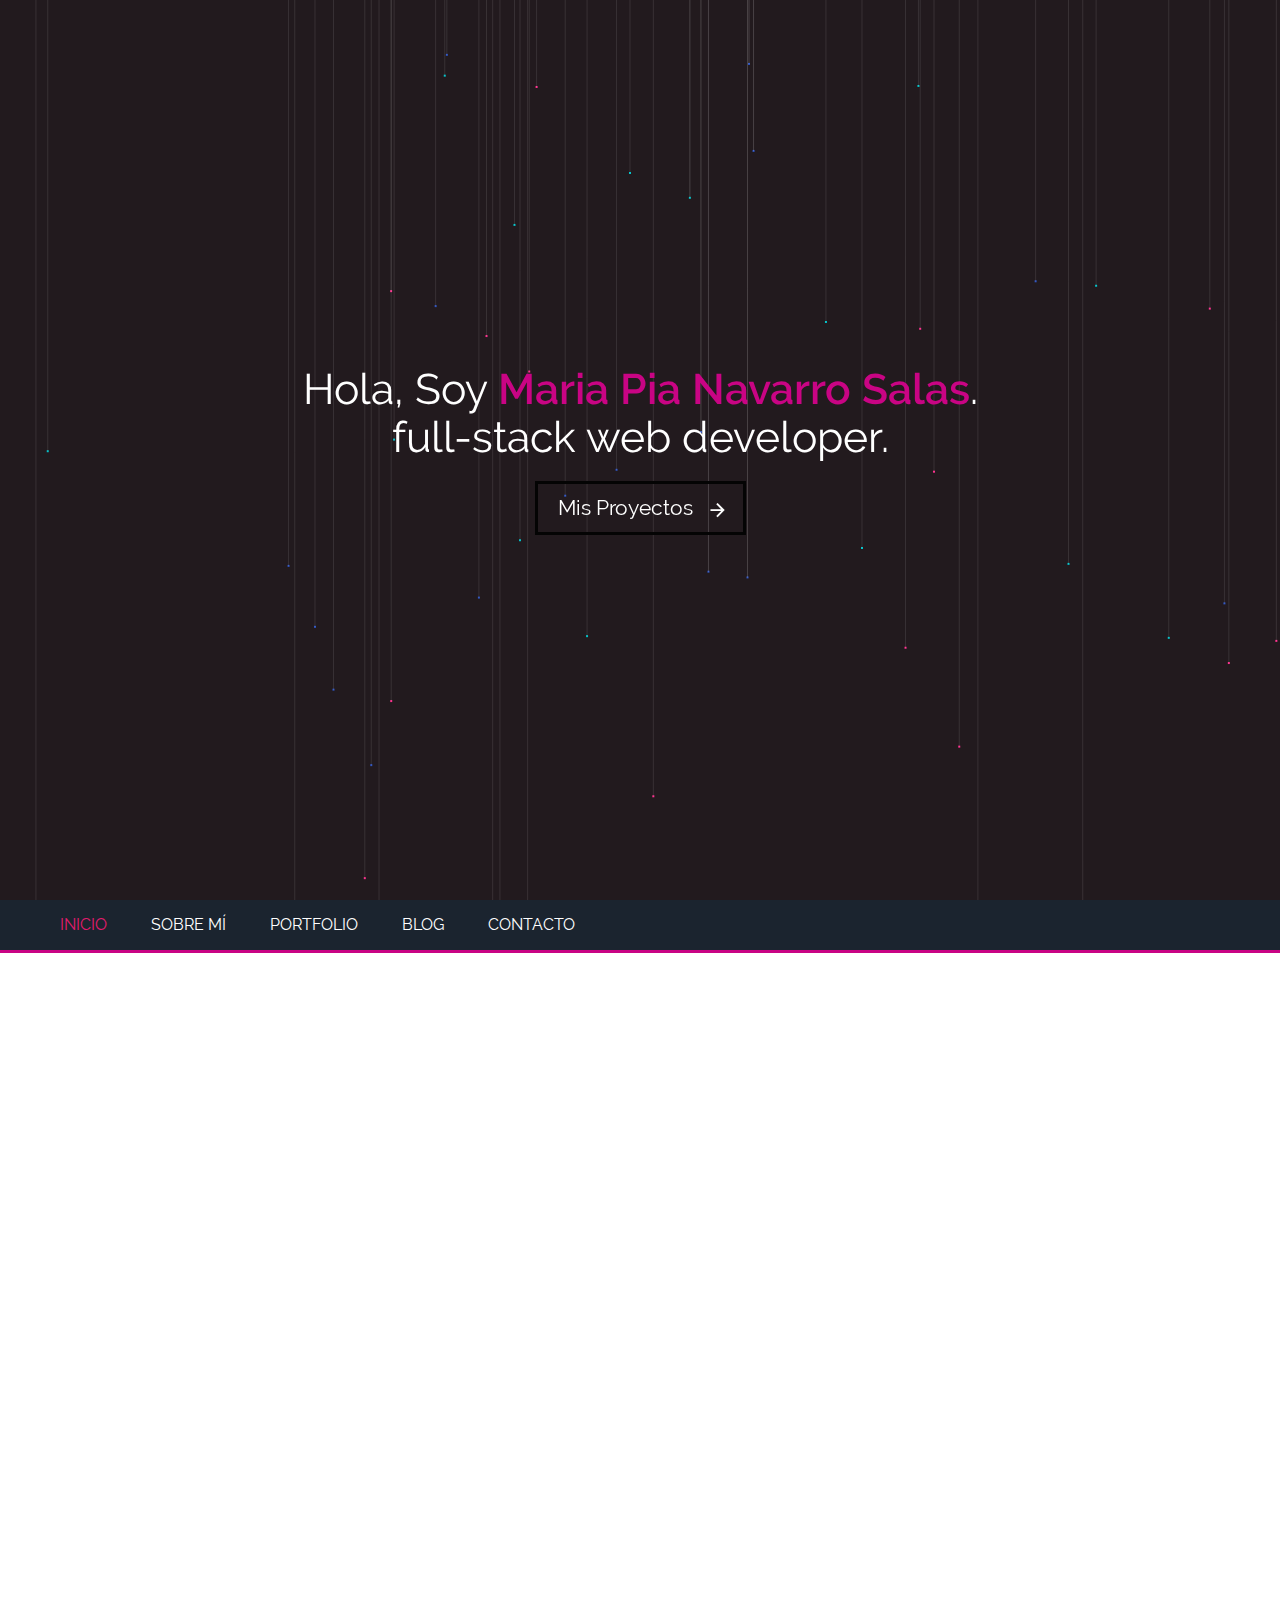
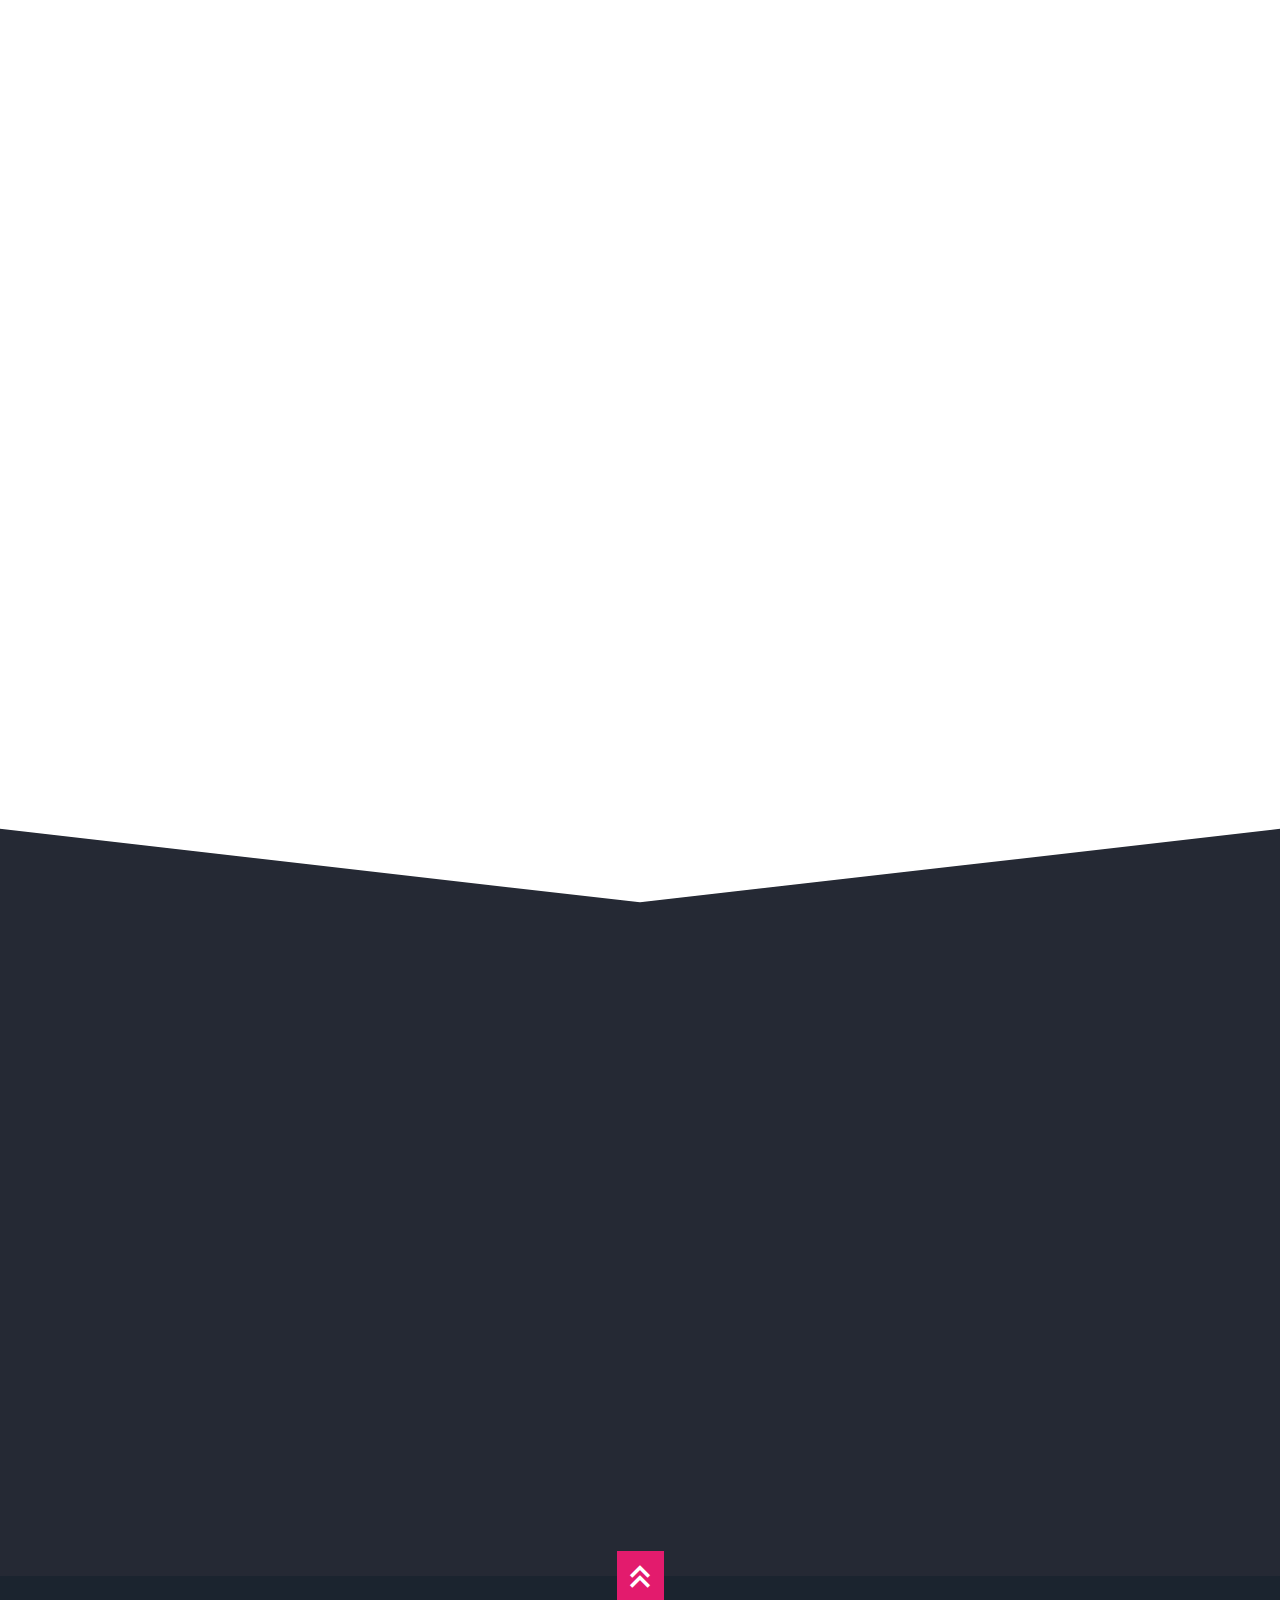
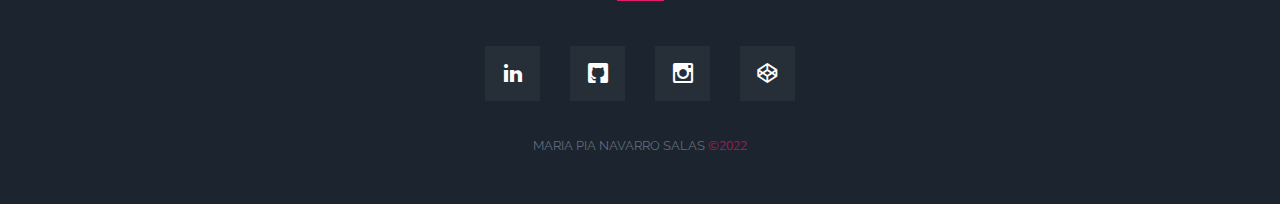
==== commit 1ab8581a: "cambios" ====
--- a/index.html
+++ b/index.html
@@ -178,7 +178,7 @@
               class="flex flex-50-gt-sm waypoint"
               data-animation="slide-in-left"
             >
-              <img src="img/me11.png" class="me" />
+              <img src="img/me.png" class="me" />
               <!-- <div><img class="up-arrow" src="img/up-arrow.png"></div> -->
               <div class="label bold">Quién Soy?</div>
               <div>
@@ -499,12 +499,10 @@
     <div id="preload">
       <img src="img/me.png" />
       <img src="img/filler.html" />
-      <img src="img/thumb-1.png" />
       <img src="img/thumb-2.jpg" />
       <img src="img/thumb-3.jpg" />
       <img src="img/thumb-4.jpg" />
       <img src="img/thumb-5.jpg" />
-      <img src="img/thumb-6.jpg" />
       <img src="img/blog-1.jpg" />
       <img src="img/slides/discover-0.jpg" />
       <img src="img/slides/discover-1.jpg" />
@@ -514,19 +512,11 @@
       <img src="img/slides/ordering-2.jpg" />
       <img src="img/slides/newrelic-0.jpg" />
       <img src="img/slides/newrelic-1.jpg" />
-      <img src="img/slides/newrelic-2.jpg" />
-      <img src="img/slides/mystand-0.jpg" />
-      <img src="img/slides/mystand-1.jpg" />
-      <img src="img/slides/mystand-2.jpg" />
-      <img src="img/slides/never-0.jpg" />
-      <img src="img/slides/never-1.jpg" />
-      <img src="img/slides/never-2.jpg" />
-      <img src="img/slides/powur-0.jpg" />
-      <img src="img/slides/powur-1.jpg" />
-      <img src="img/slides/powur-2.jpg" />
+
+      
       <img src="img/slides/roambi-0.jpg" />
       <img src="img/slides/roambi-1.jpg" />
-      <img src="img/slides/roambi-2.jpg" />
+ 
       <img src="img/slides/themall-0.jpg" />
       <img src="img/slides/themall-1.jpg" />
       <img src="img/slides/themall-2.jpg" />
--- a/style/style.css
+++ b/style/style.css
@@ -148,7 +148,7 @@
 }
 
 .canvas {
-  background: url("../img/filler2.png") center center/cover;
+  background: url("../img/filler.png") center center/cover;
   height: 100%;
   left: 0;
   position: absolute;
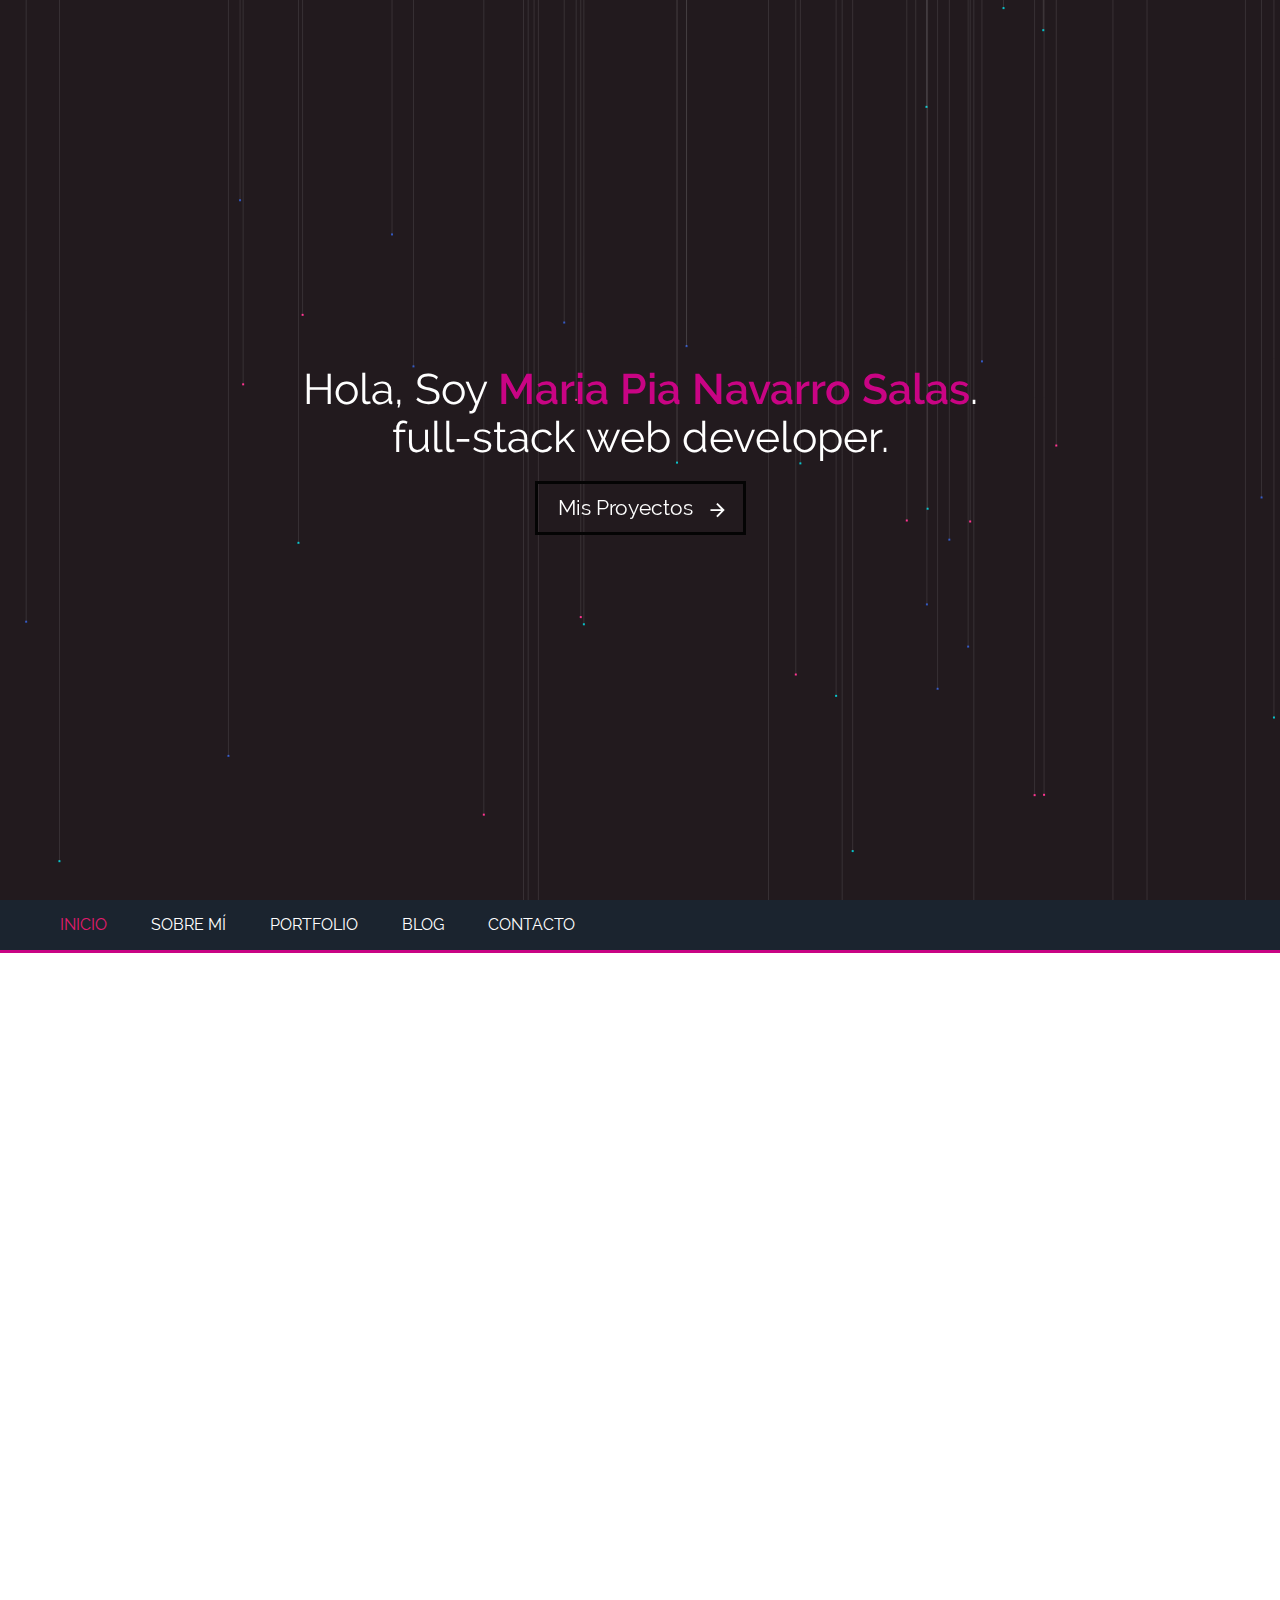
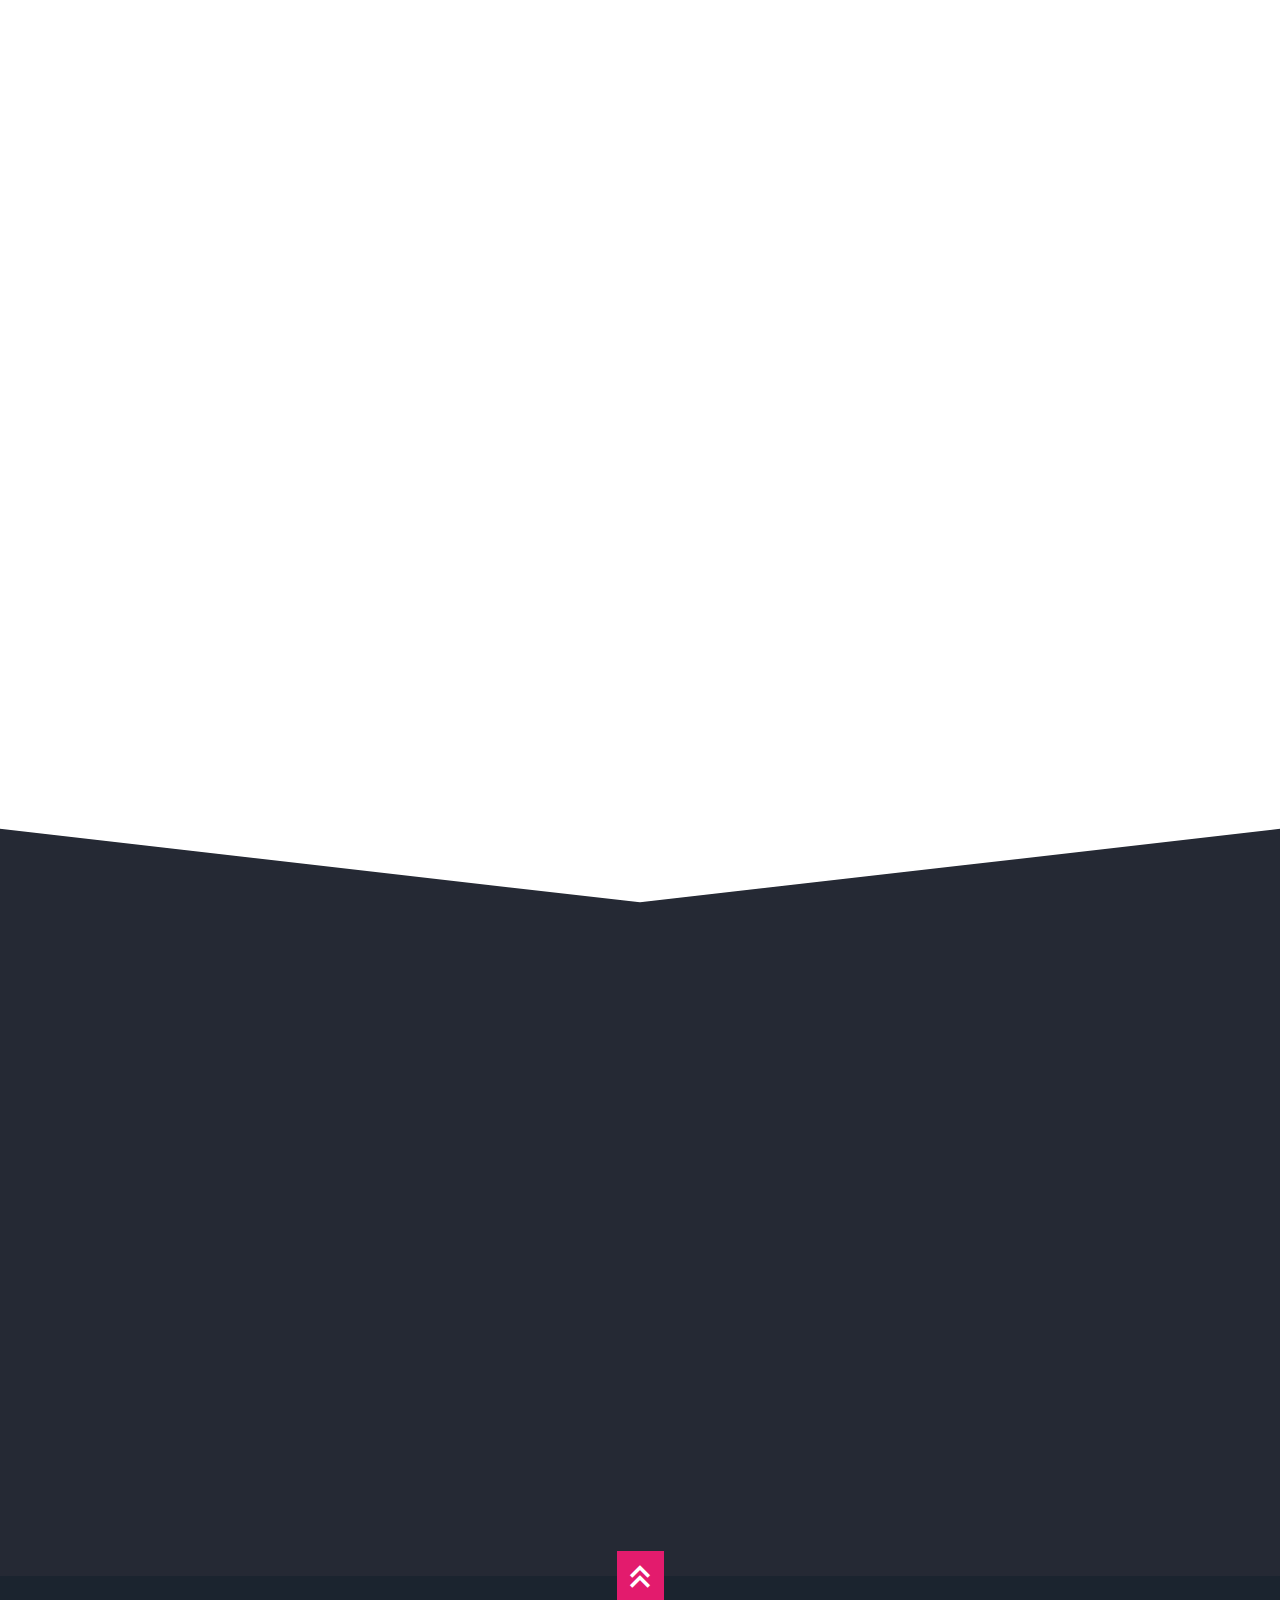
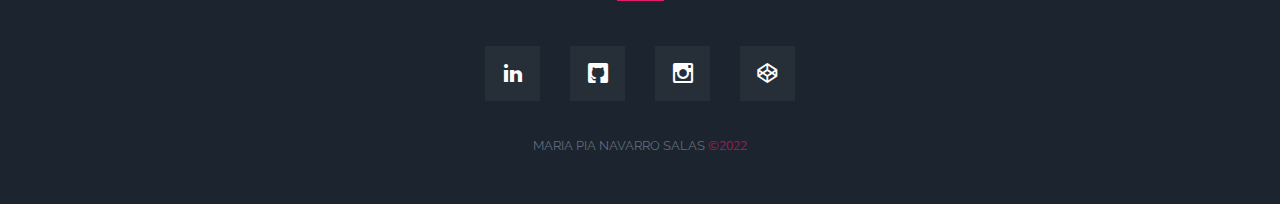
==== commit 7c442475: "favicon" ====
--- a/index.html
+++ b/index.html
@@ -22,7 +22,7 @@
 
     <!-- LOCAL -->
     <link rel="stylesheet" href="style/style.css" />
-    <link rel='shortcut icon' href='favicon.ico' type='image/x-icon'/ >
+    <link rel='shortcut icon' href='favicon.ico' type='image/x-icon' >
 
     <!-- HOSTED -->
     <script src="../cdnjs.cloudflare.com/ajax/libs/prefixfree/1.0.7/prefixfree.min.js"></script>
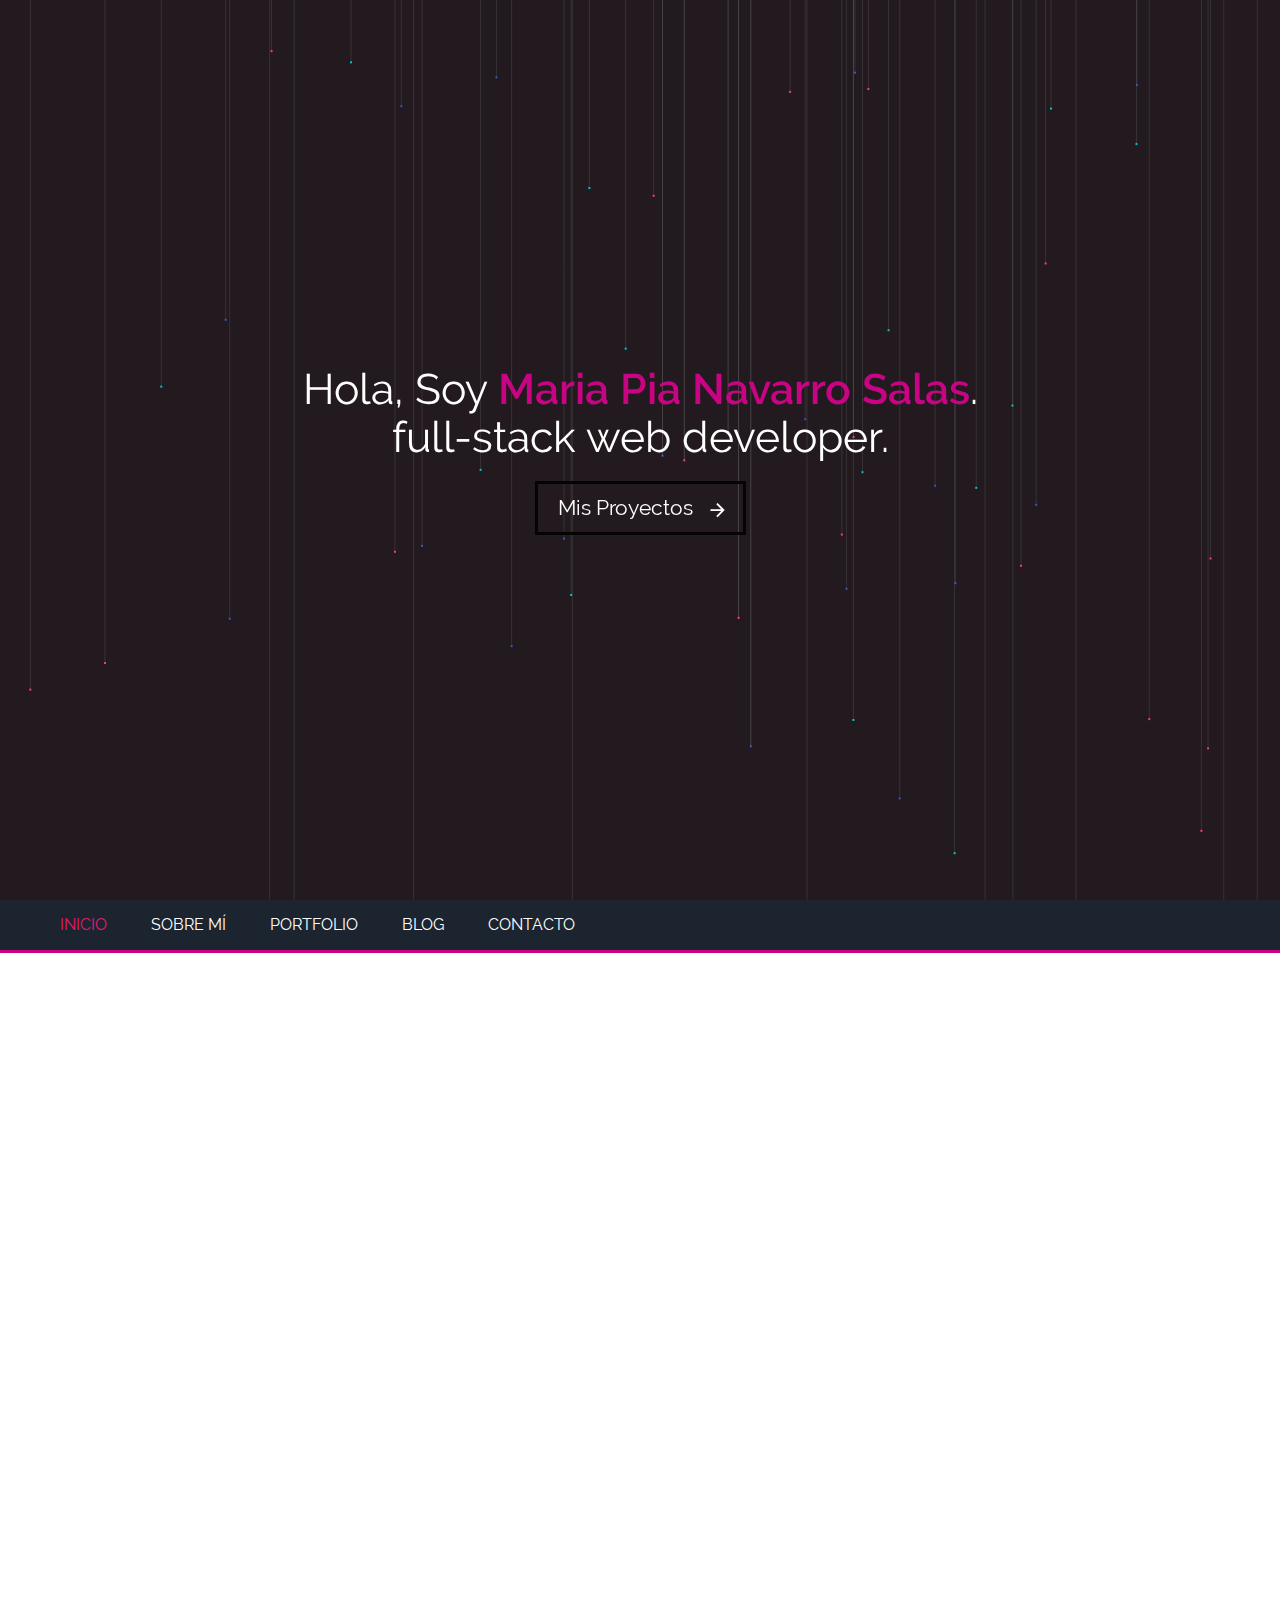
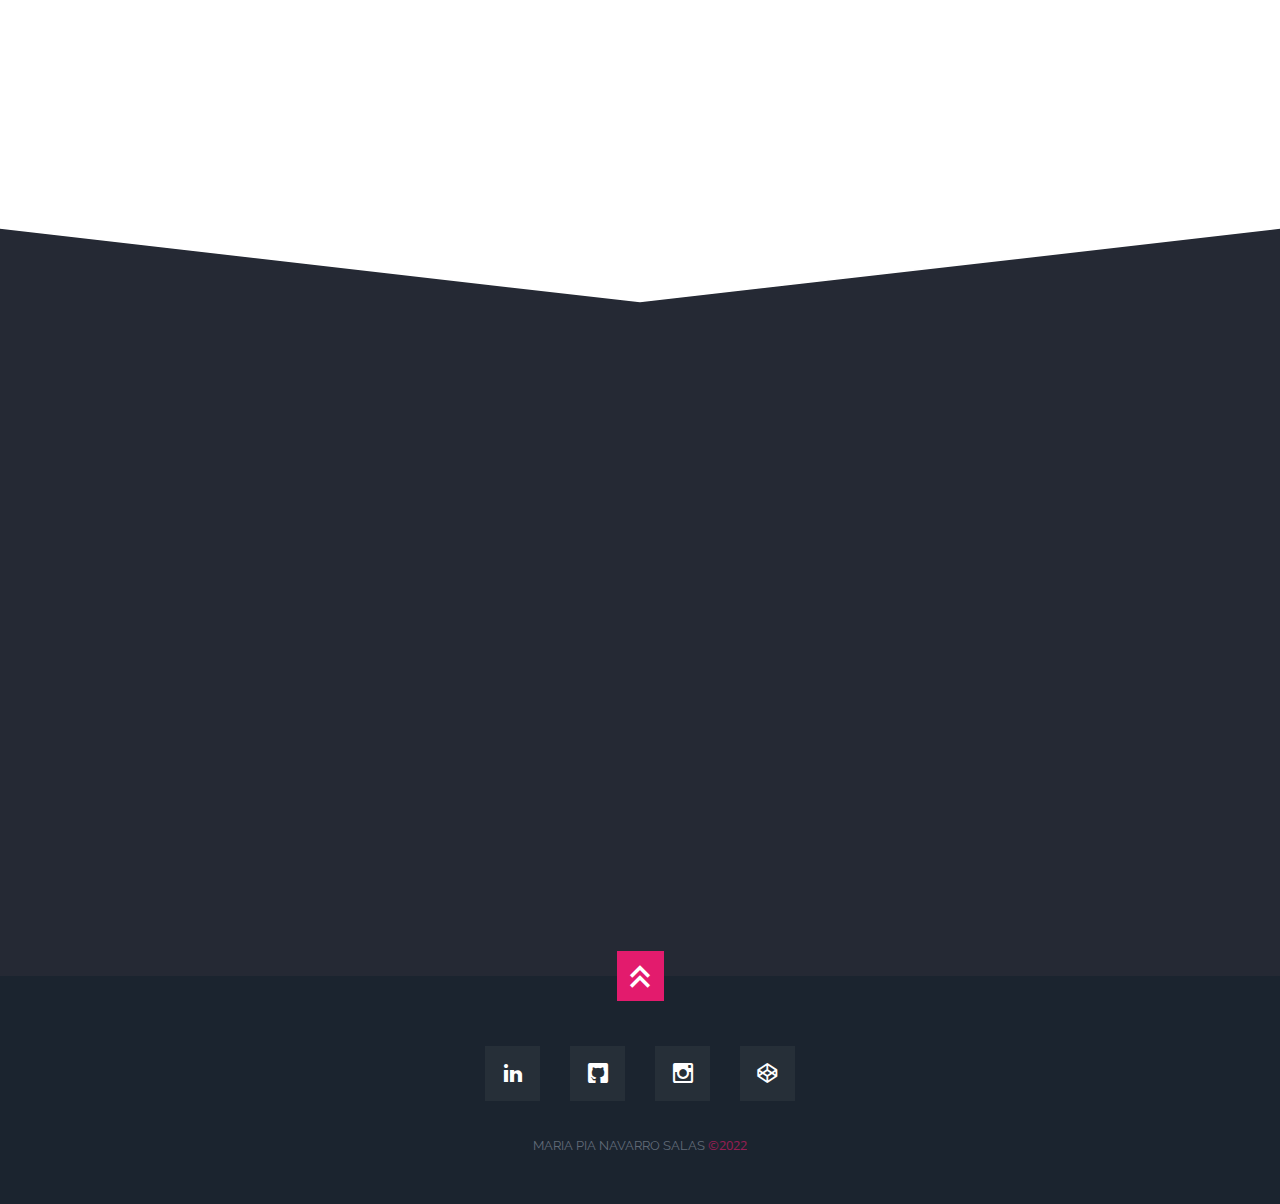
==== commit dd5d34cf: "cambio de rutas" ====
--- a/index.html
+++ b/index.html
@@ -25,11 +25,11 @@
     <link rel='shortcut icon' href='favicon.ico' type='image/x-icon' >
 
     <!-- HOSTED -->
-    <script src="../cdnjs.cloudflare.com/ajax/libs/prefixfree/1.0.7/prefixfree.min.js"></script>
-    <script src="../ajax.googleapis.com/ajax/libs/jquery/2.2.0/jquery.min.js"></script>
-    <script src="../cdnjs.cloudflare.com/ajax/libs/mixitup/2.1.11/jquery.mixitup.min.js"></script>
-    <script src="../cdnjs.cloudflare.com/ajax/libs/waypoints/4.0.0/jquery.waypoints.min.js"></script>
-
+    <script src="https://cdnjs.cloudflare.com/ajax/libs/prefixfree/1.0.7/prefixfree.min.js"></script>
+    <script src="https://ajax.googleapis.com/ajax/libs/jquery/2.2.0/jquery.min.js"></script>
+    <script src="https://cdnjs.cloudflare.com/ajax/libs/mixitup/2.1.11/jquery.mixitup.min.js"></script>
+    <script src="https://cdnjs.cloudflare.com/ajax/libs/waypoints/4.0.0/jquery.waypoints.min.js"></script>
+    
     <!-- LOCAL -->
     <script src="scripts/pt.min.js"></script>
     <script src="scripts/index.js"></script>
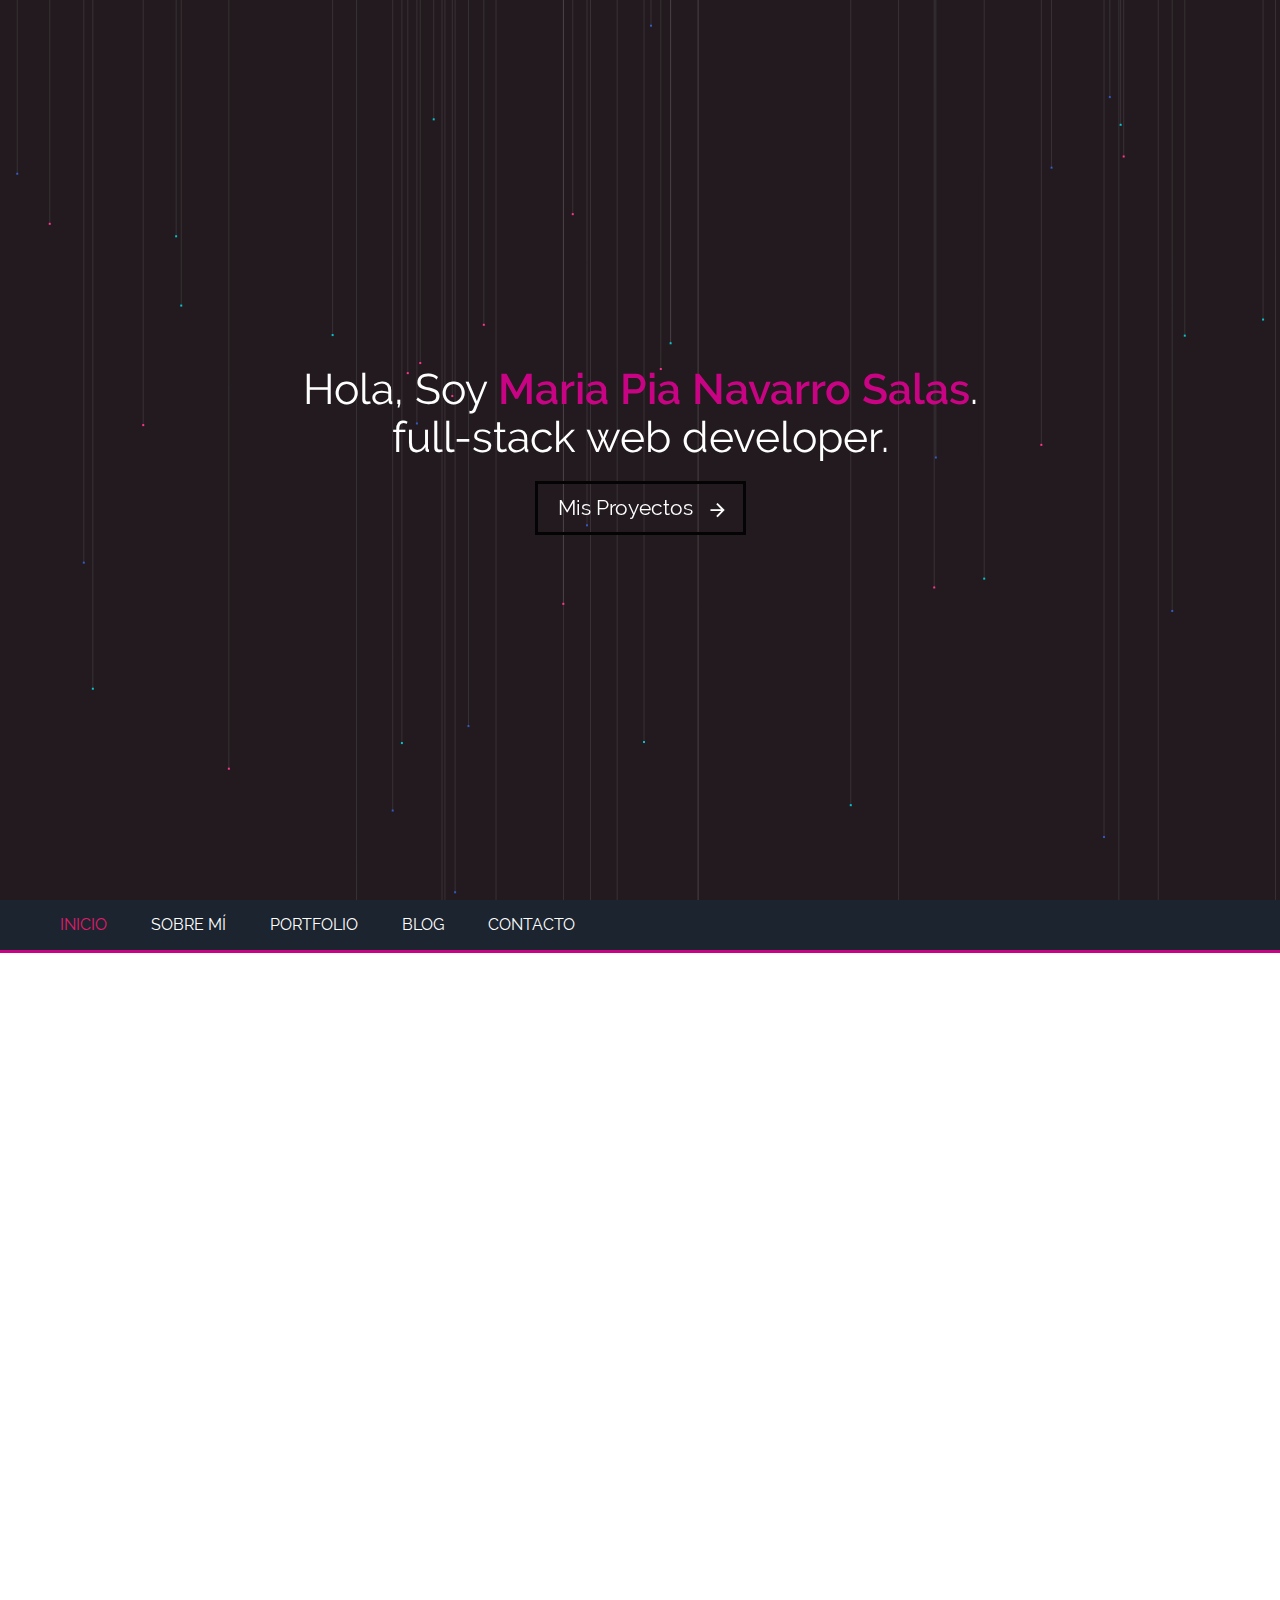
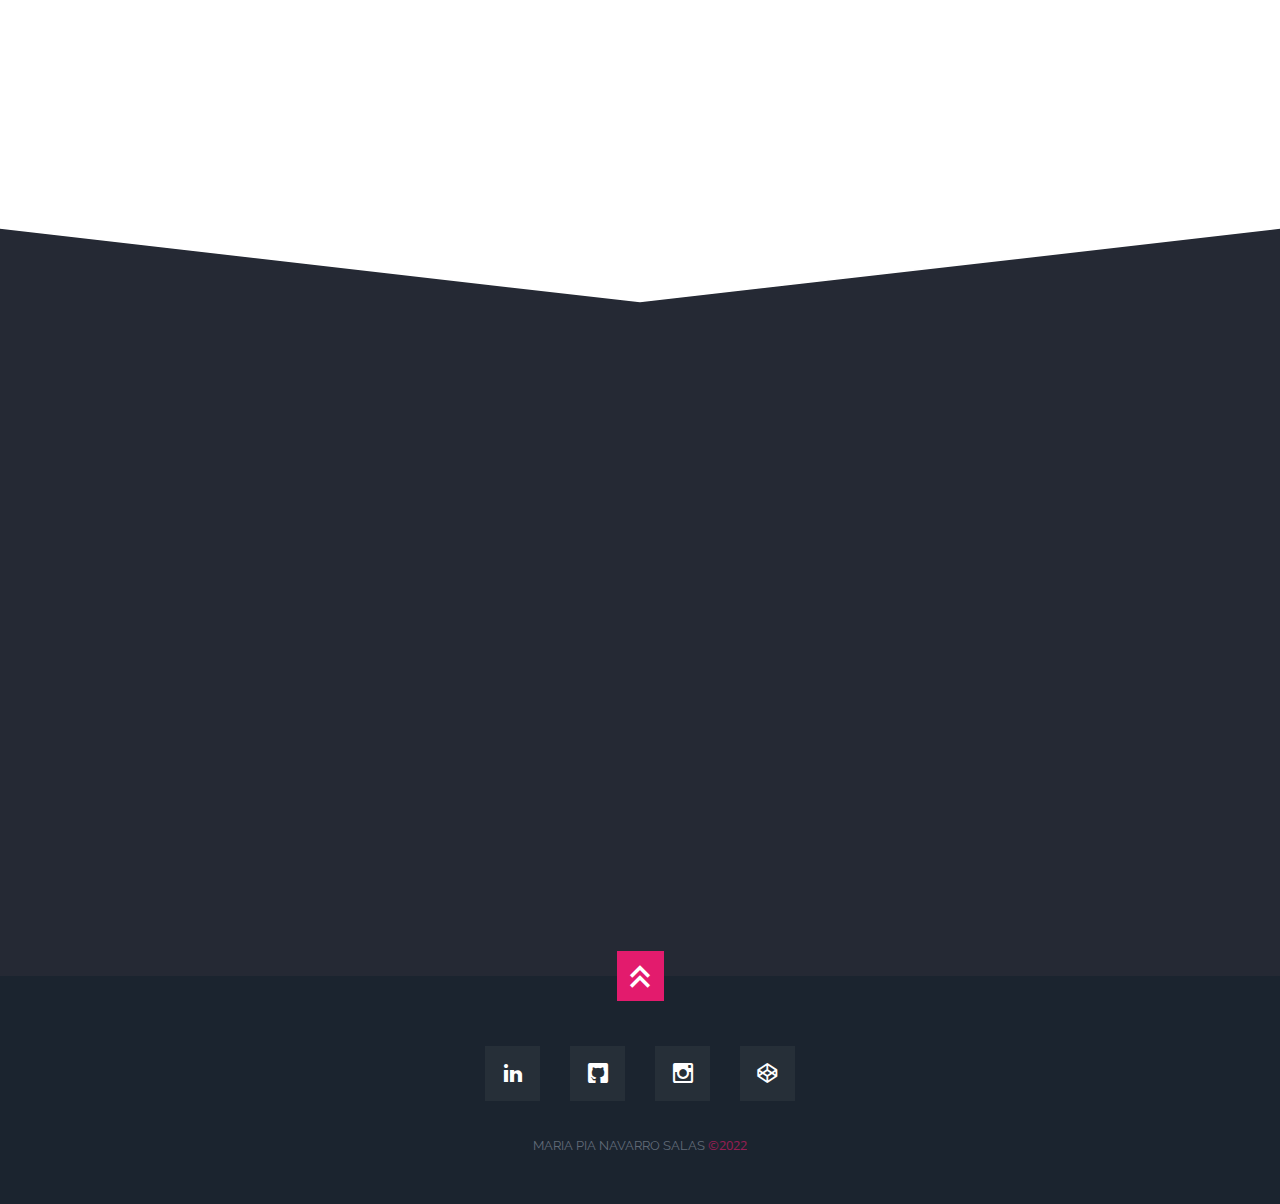
==== commit b2e173ed: "agregoProyectos" ====
--- a/index.html
+++ b/index.html
@@ -315,11 +315,19 @@
             </div>
           </div>
 
+
+
+          
+          
+
+
+
+
           <div class="mix react" data-my-order="1">
             <div>
               <div class="card"></div>
               <div class="text">
-                <div class="bold">DESCUBRE MUSAI CHAN </div>
+                <div class="bold">MUSAI CHAN </div>
                 <span class="highlight">React JS / Python</span>
               </div>
               <div class="button" id="discover">SABER MÁS</div>
@@ -330,8 +338,8 @@
             <div>
               <div class="card"></div>
               <div class="text">
-                <div class="bold">SERVICIOS</div>
-                <span class="highlight">React / Ruby on Rails / AEM</span>
+                <div class="bold">CHATBOT</div>
+                <span class="highlight">React / JS / META</span>
               </div>
               <div class="button" id="newrelic">SABER MÁS</div>
             </div>
@@ -341,7 +349,7 @@
             <div>
               <div class="card"></div>
               <div class="text">
-                <div class="bold">RESTAURANT MENU</div>
+                <div class="bold">BEAT PASS TICKET</div>
                 <span class="highlight">JavaScript</span>
               </div>
               <div class="button" id="roambi">SABER MÁS</div>
@@ -360,10 +368,21 @@
             <div>
               <div class="card"></div>
               <div class="text">
-                <div class="bold">DILERIA TRAVEL</div>
-                <span class="highlight">React.js / Node</span>
+                <div class="bold">SOUNDAKA PRODUCTORA</div>
+                <span class="highlight">Springboot / Node</span>
               </div>
               <div class="button" id="themall">SABER MÁS</div>
+            </div>
+          </div>
+
+          <div class="mix react" data-my-order="1">
+            <div>
+              <div class="card"></div>
+              <div class="text">
+                <div class="bold">SERVICIOS</div>
+                <span class="highlight">Diseño / Programacion</span>
+              </div>
+              <div class="button" id="servicios">SABER MÁS</div>
             </div>
           </div>
         </div>
@@ -499,8 +518,9 @@
     <div id="preload">
       <img src="img/me.png" />
       <img src="img/filler.html" />
+      <img src="img/thumb-3.jpg" />
       <img src="img/thumb-2.jpg" />
-      <img src="img/thumb-3.jpg" />
+      <img src="img/BOT1.png" />
       <img src="img/thumb-4.jpg" />
       <img src="img/thumb-5.jpg" />
       <img src="img/blog-1.jpg" />
--- a/style/style.css
+++ b/style/style.css
@@ -725,7 +725,7 @@
   background: url("../img/thumb-2.jpg") center center/cover;
 }
 section:nth-of-type(3) #gallery .mix:nth-child(3) .card {
-  background: url("../img/thumb-3.jpg") center center/cover;
+  background: url("../img/BOT1.png") center center/cover;
 }
 section:nth-of-type(3) #gallery .mix:nth-child(4) .card {
   background: url("../img/thumb-4.jpg") center center/cover;
@@ -802,12 +802,13 @@
 section:nth-of-type(4) .blog-wrap #thumb-2 {
   background: url("../img/blog-2.jpg") center center/cover;
 }
-section:nth-of-type(4) .blog-wrap #thumb-3 {
+section:nth-of-type(4) .blog-wrap #BOT1 {
   background: url("../img/blog-3.jpg") center center/cover;
 }
 section:nth-of-type(4) .blog-wrap #thumb-4 {
   background: url("../img/blog-4.jpg") center center/cover;
 }
+
 section:nth-of-type(4) .blog-wrap .fade-wrap {
   transition: opacity 0.3s;
 }
